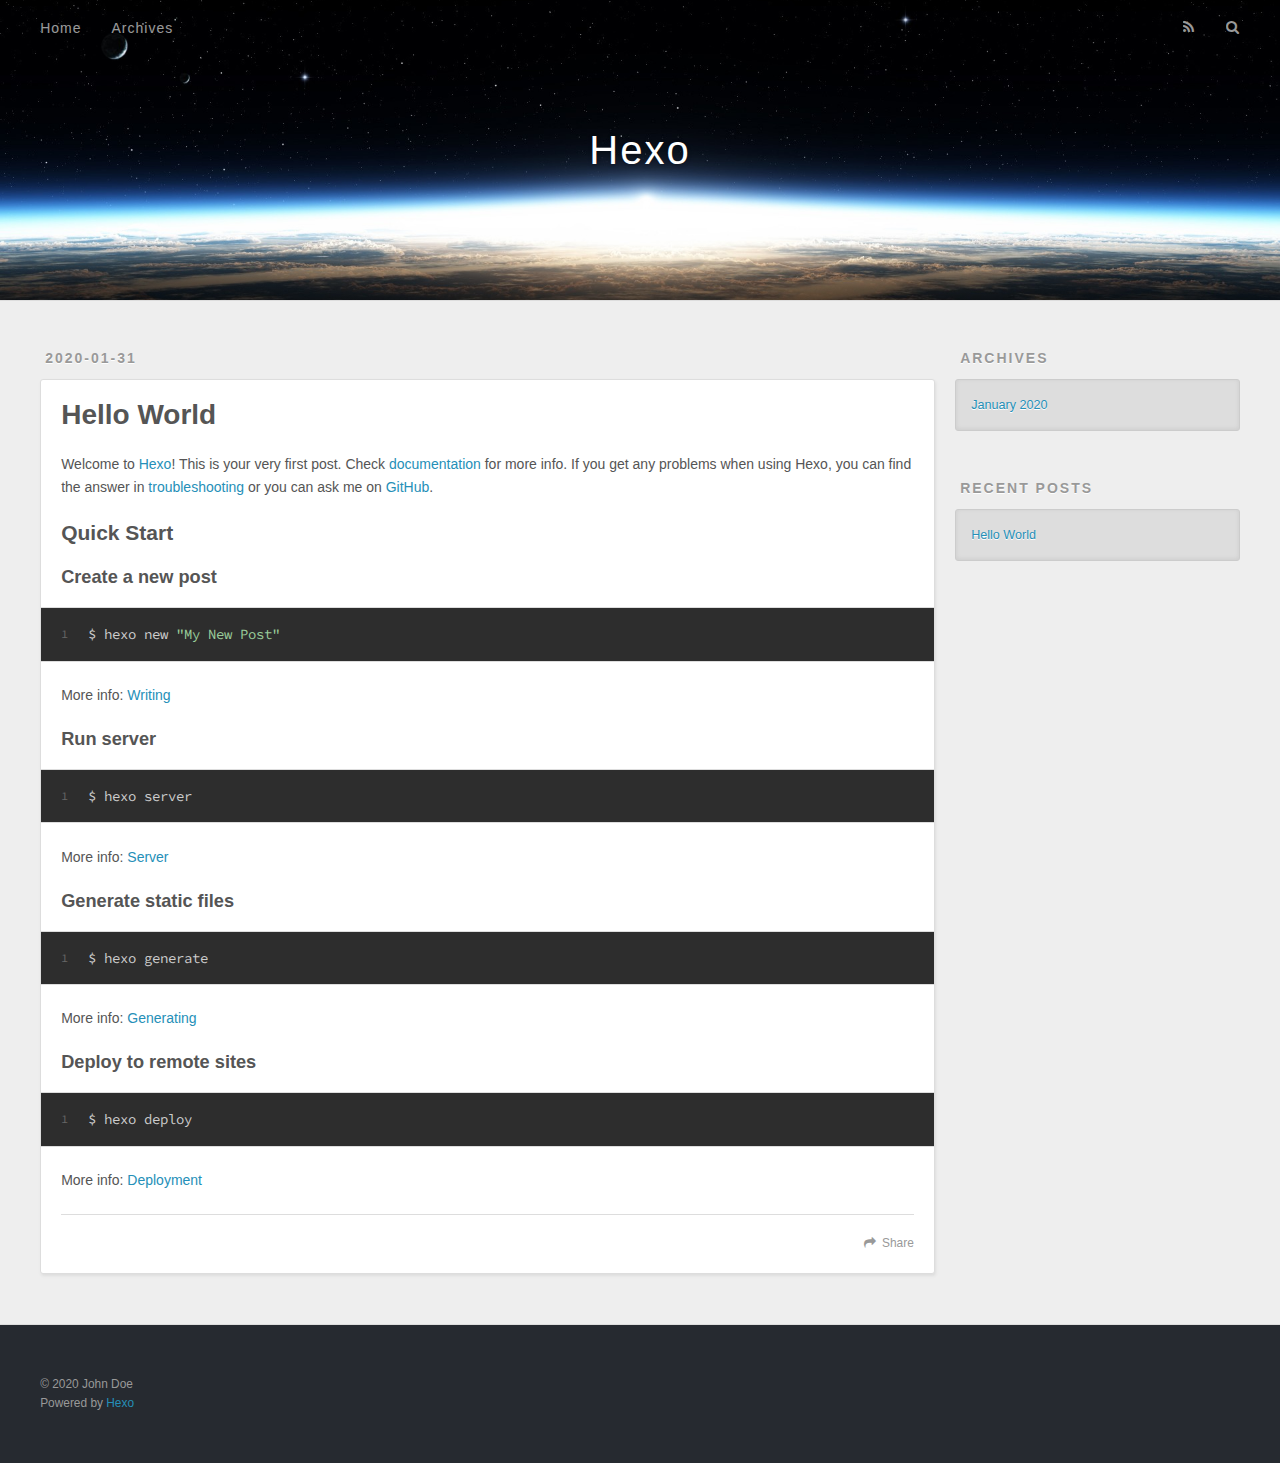
==== index.html @ 6f7d78a5 "Site updated: 2020-01-31 15:22:49" ====
<!DOCTYPE html>
<html>
<head>
  <meta charset="utf-8">
  

  
  <title>Hexo</title>
  <meta name="viewport" content="width=device-width, initial-scale=1, maximum-scale=1">
  <meta property="og:type" content="website">
<meta property="og:title" content="Hexo">
<meta property="og:url" content="http://yoursite.com/index.html">
<meta property="og:site_name" content="Hexo">
<meta property="og:locale" content="en_US">
<meta property="article:author" content="John Doe">
<meta name="twitter:card" content="summary">
  
    <link rel="alternate" href="/atom.xml" title="Hexo" type="application/atom+xml">
  
  
    <link rel="icon" href="/favicon.png">
  
  
    <link href="//fonts.googleapis.com/css?family=Source+Code+Pro" rel="stylesheet" type="text/css">
  
  
<link rel="stylesheet" href="/css/style.css">

<meta name="generator" content="Hexo 4.2.0"></head>

<body>
  <div id="container">
    <div id="wrap">
      <header id="header">
  <div id="banner"></div>
  <div id="header-outer" class="outer">
    <div id="header-title" class="inner">
      <h1 id="logo-wrap">
        <a href="/" id="logo">Hexo</a>
      </h1>
      
    </div>
    <div id="header-inner" class="inner">
      <nav id="main-nav">
        <a id="main-nav-toggle" class="nav-icon"></a>
        
          <a class="main-nav-link" href="/">Home</a>
        
          <a class="main-nav-link" href="/archives">Archives</a>
        
      </nav>
      <nav id="sub-nav">
        
          <a id="nav-rss-link" class="nav-icon" href="/atom.xml" title="RSS Feed"></a>
        
        <a id="nav-search-btn" class="nav-icon" title="Search"></a>
      </nav>
      <div id="search-form-wrap">
        <form action="//google.com/search" method="get" accept-charset="UTF-8" class="search-form"><input type="search" name="q" class="search-form-input" placeholder="Search"><button type="submit" class="search-form-submit">&#xF002;</button><input type="hidden" name="sitesearch" value="http://yoursite.com"></form>
      </div>
    </div>
  </div>
</header>
      <div class="outer">
        <section id="main">
  
    <article id="post-hello-world" class="article article-type-post" itemscope itemprop="blogPost">
  <div class="article-meta">
    <a href="/2020/01/31/hello-world/" class="article-date">
  <time datetime="2020-01-31T03:29:51.575Z" itemprop="datePublished">2020-01-31</time>
</a>
    
  </div>
  <div class="article-inner">
    
    
      <header class="article-header">
        
  
    <h1 itemprop="name">
      <a class="article-title" href="/2020/01/31/hello-world/">Hello World</a>
    </h1>
  

      </header>
    
    <div class="article-entry" itemprop="articleBody">
      
        <p>Welcome to <a href="https://hexo.io/" target="_blank" rel="noopener">Hexo</a>! This is your very first post. Check <a href="https://hexo.io/docs/" target="_blank" rel="noopener">documentation</a> for more info. If you get any problems when using Hexo, you can find the answer in <a href="https://hexo.io/docs/troubleshooting.html" target="_blank" rel="noopener">troubleshooting</a> or you can ask me on <a href="https://github.com/hexojs/hexo/issues" target="_blank" rel="noopener">GitHub</a>.</p>
<h2 id="Quick-Start"><a href="#Quick-Start" class="headerlink" title="Quick Start"></a>Quick Start</h2><h3 id="Create-a-new-post"><a href="#Create-a-new-post" class="headerlink" title="Create a new post"></a>Create a new post</h3><figure class="highlight bash"><table><tr><td class="gutter"><pre><span class="line">1</span><br></pre></td><td class="code"><pre><span class="line">$ hexo new <span class="string">"My New Post"</span></span><br></pre></td></tr></table></figure>

<p>More info: <a href="https://hexo.io/docs/writing.html" target="_blank" rel="noopener">Writing</a></p>
<h3 id="Run-server"><a href="#Run-server" class="headerlink" title="Run server"></a>Run server</h3><figure class="highlight bash"><table><tr><td class="gutter"><pre><span class="line">1</span><br></pre></td><td class="code"><pre><span class="line">$ hexo server</span><br></pre></td></tr></table></figure>

<p>More info: <a href="https://hexo.io/docs/server.html" target="_blank" rel="noopener">Server</a></p>
<h3 id="Generate-static-files"><a href="#Generate-static-files" class="headerlink" title="Generate static files"></a>Generate static files</h3><figure class="highlight bash"><table><tr><td class="gutter"><pre><span class="line">1</span><br></pre></td><td class="code"><pre><span class="line">$ hexo generate</span><br></pre></td></tr></table></figure>

<p>More info: <a href="https://hexo.io/docs/generating.html" target="_blank" rel="noopener">Generating</a></p>
<h3 id="Deploy-to-remote-sites"><a href="#Deploy-to-remote-sites" class="headerlink" title="Deploy to remote sites"></a>Deploy to remote sites</h3><figure class="highlight bash"><table><tr><td class="gutter"><pre><span class="line">1</span><br></pre></td><td class="code"><pre><span class="line">$ hexo deploy</span><br></pre></td></tr></table></figure>

<p>More info: <a href="https://hexo.io/docs/one-command-deployment.html" target="_blank" rel="noopener">Deployment</a></p>

      
    </div>
    <footer class="article-footer">
      <a data-url="http://yoursite.com/2020/01/31/hello-world/" data-id="ck61uasp6000034fk613o754u" class="article-share-link">Share</a>
      
      
    </footer>
  </div>
  
</article>


  


</section>
        
          <aside id="sidebar">
  
    

  
    

  
    
  
    
  <div class="widget-wrap">
    <h3 class="widget-title">Archives</h3>
    <div class="widget">
      <ul class="archive-list"><li class="archive-list-item"><a class="archive-list-link" href="/archives/2020/01/">January 2020</a></li></ul>
    </div>
  </div>


  
    
  <div class="widget-wrap">
    <h3 class="widget-title">Recent Posts</h3>
    <div class="widget">
      <ul>
        
          <li>
            <a href="/2020/01/31/hello-world/">Hello World</a>
          </li>
        
      </ul>
    </div>
  </div>

  
</aside>
        
      </div>
      <footer id="footer">
  
  <div class="outer">
    <div id="footer-info" class="inner">
      &copy; 2020 John Doe<br>
      Powered by <a href="http://hexo.io/" target="_blank">Hexo</a>
    </div>
  </div>
</footer>
    </div>
    <nav id="mobile-nav">
  
    <a href="/" class="mobile-nav-link">Home</a>
  
    <a href="/archives" class="mobile-nav-link">Archives</a>
  
</nav>
    

<script src="//ajax.googleapis.com/ajax/libs/jquery/2.0.3/jquery.min.js"></script>


  
<link rel="stylesheet" href="/fancybox/jquery.fancybox.css">

  
<script src="/fancybox/jquery.fancybox.pack.js"></script>




<script src="/js/script.js"></script>




  </div>
</body>
</html>
---- css/style.css ----
body {
  width: 100%;
}
body:before,
body:after {
  content: "";
  display: table;
}
body:after {
  clear: both;
}
html,
body,
div,
span,
applet,
object,
iframe,
h1,
h2,
h3,
h4,
h5,
h6,
p,
blockquote,
pre,
a,
abbr,
acronym,
address,
big,
cite,
code,
del,
dfn,
em,
img,
ins,
kbd,
q,
s,
samp,
small,
strike,
strong,
sub,
sup,
tt,
var,
dl,
dt,
dd,
ol,
ul,
li,
fieldset,
form,
label,
legend,
table,
caption,
tbody,
tfoot,
thead,
tr,
th,
td {
  margin: 0;
  padding: 0;
  border: 0;
  outline: 0;
  font-weight: inherit;
  font-style: inherit;
  font-family: inherit;
  font-size: 100%;
  vertical-align: baseline;
}
body {
  line-height: 1;
  color: #000;
  background: #fff;
}
ol,
ul {
  list-style: none;
}
table {
  border-collapse: separate;
  border-spacing: 0;
  vertical-align: middle;
}
caption,
th,
td {
  text-align: left;
  font-weight: normal;
  vertical-align: middle;
}
a img {
  border: none;
}
input,
button {
  margin: 0;
  padding: 0;
}
input::-moz-focus-inner,
button::-moz-focus-inner {
  border: 0;
  padding: 0;
}
@font-face {
  font-family: FontAwesome;
  font-style: normal;
  font-weight: normal;
  src: url("fonts/fontawesome-webfont.eot?v=#4.0.3");
  src: url("fonts/fontawesome-webfont.eot?#iefix&v=#4.0.3") format("embedded-opentype"), url("fonts/fontawesome-webfont.woff?v=#4.0.3") format("woff"), url("fonts/fontawesome-webfont.ttf?v=#4.0.3") format("truetype"), url("fonts/fontawesome-webfont.svg#fontawesomeregular?v=#4.0.3") format("svg");
}
html,
body,
#container {
  height: 100%;
}
body {
  background: #eee;
  font: 14px -apple-system, BlinkMacSystemFont, "Segoe UI", "Roboto", "Oxygen", "Ubuntu", "Cantarell", "Fira Sans", "Droid Sans", "Helvetica Neue", sans-serif;
  -webkit-text-size-adjust: 100%;
}
.outer {
  max-width: 1220px;
  margin: 0 auto;
  padding: 0 20px;
}
.outer:before,
.outer:after {
  content: "";
  display: table;
}
.outer:after {
  clear: both;
}
.inner {
  display: inline;
  float: left;
  width: 98.33333333333333%;
  margin: 0 0.833333333333333%;
}
.left,
.alignleft {
  float: left;
}
.right,
.alignright {
  float: right;
}
.clear {
  clear: both;
}
#container {
  position: relative;
}
.mobile-nav-on {
  overflow: hidden;
}
#wrap {
  height: 100%;
  width: 100%;
  position: absolute;
  top: 0;
  left: 0;
  -webkit-transition: 0.2s ease-out;
  -moz-transition: 0.2s ease-out;
  -ms-transition: 0.2s ease-out;
  transition: 0.2s ease-out;
  z-index: 1;
  background: #eee;
}
.mobile-nav-on #wrap {
  left: 280px;
}
@media screen and (min-width: 768px) {
  #main {
    display: inline;
    float: left;
    width: 73.33333333333333%;
    margin: 0 0.833333333333333%;
  }
}
.article-date,
.article-category-link,
.archive-year,
.widget-title {
  text-decoration: none;
  text-transform: uppercase;
  letter-spacing: 2px;
  color: #999;
  margin-bottom: 1em;
  margin-left: 5px;
  line-height: 1em;
  text-shadow: 0 1px #fff;
  font-weight: bold;
}
.article-inner,
.archive-article-inner {
  background: #fff;
  -webkit-box-shadow: 1px 2px 3px #ddd;
  box-shadow: 1px 2px 3px #ddd;
  border: 1px solid #ddd;
  border-radius: 3px;
}
.article-entry h1,
.widget h1 {
  font-size: 2em;
}
.article-entry h2,
.widget h2 {
  font-size: 1.5em;
}
.article-entry h3,
.widget h3 {
  font-size: 1.3em;
}
.article-entry h4,
.widget h4 {
  font-size: 1.2em;
}
.article-entry h5,
.widget h5 {
  font-size: 1em;
}
.article-entry h6,
.widget h6 {
  font-size: 1em;
  color: #999;
}
.article-entry hr,
.widget hr {
  border: 1px dashed #ddd;
}
.article-entry strong,
.widget strong {
  font-weight: bold;
}
.article-entry em,
.widget em,
.article-entry cite,
.widget cite {
  font-style: italic;
}
.article-entry sup,
.widget sup,
.article-entry sub,
.widget sub {
  font-size: 0.75em;
  line-height: 0;
  position: relative;
  vertical-align: baseline;
}
.article-entry sup,
.widget sup {
  top: -0.5em;
}
.article-entry sub,
.widget sub {
  bottom: -0.2em;
}
.article-entry small,
.widget small {
  font-size: 0.85em;
}
.article-entry acronym,
.widget acronym,
.article-entry abbr,
.widget abbr {
  border-bottom: 1px dotted;
}
.article-entry ul,
.widget ul,
.article-entry ol,
.widget ol,
.article-entry dl,
.widget dl {
  margin: 0 20px;
  line-height: 1.6em;
}
.article-entry ul ul,
.widget ul ul,
.article-entry ol ul,
.widget ol ul,
.article-entry ul ol,
.widget ul ol,
.article-entry ol ol,
.widget ol ol {
  margin-top: 0;
  margin-bottom: 0;
}
.article-entry ul,
.widget ul {
  list-style: disc;
}
.article-entry ol,
.widget ol {
  list-style: decimal;
}
.article-entry dt,
.widget dt {
  font-weight: bold;
}
#header {
  height: 300px;
  position: relative;
  border-bottom: 1px solid #ddd;
}
#header:before,
#header:after {
  content: "";
  position: absolute;
  left: 0;
  right: 0;
  height: 40px;
}
#header:before {
  top: 0;
  background: -webkit-linear-gradient(rgba(0,0,0,0.2), transparent);
  background: -moz-linear-gradient(rgba(0,0,0,0.2), transparent);
  background: -ms-linear-gradient(rgba(0,0,0,0.2), transparent);
  background: linear-gradient(rgba(0,0,0,0.2), transparent);
}
#header:after {
  bottom: 0;
  background: -webkit-linear-gradient(transparent, rgba(0,0,0,0.2));
  background: -moz-linear-gradient(transparent, rgba(0,0,0,0.2));
  background: -ms-linear-gradient(transparent, rgba(0,0,0,0.2));
  background: linear-gradient(transparent, rgba(0,0,0,0.2));
}
#header-outer {
  height: 100%;
  position: relative;
}
#header-inner {
  position: relative;
  overflow: hidden;
}
#banner {
  position: absolute;
  top: 0;
  left: 0;
  width: 100%;
  height: 100%;
  background: url("images/banner.jpg") center #000;
  -webkit-background-size: cover;
  -moz-background-size: cover;
  background-size: cover;
  z-index: -1;
}
#header-title {
  text-align: center;
  height: 40px;
  position: absolute;
  top: 50%;
  left: 0;
  margin-top: -20px;
}
#logo,
#subtitle {
  text-decoration: none;
  color: #fff;
  font-weight: 300;
  text-shadow: 0 1px 4px rgba(0,0,0,0.3);
}
#logo {
  font-size: 40px;
  line-height: 40px;
  letter-spacing: 2px;
}
#subtitle {
  font-size: 16px;
  line-height: 16px;
  letter-spacing: 1px;
}
#subtitle-wrap {
  margin-top: 16px;
}
#main-nav {
  float: left;
  margin-left: -15px;
}
.nav-icon,
.main-nav-link {
  float: left;
  color: #fff;
  opacity: 0.6;
  text-decoration: none;
  text-shadow: 0 1px rgba(0,0,0,0.2);
  -webkit-transition: opacity 0.2s;
  -moz-transition: opacity 0.2s;
  -ms-transition: opacity 0.2s;
  transition: opacity 0.2s;
  display: block;
  padding: 20px 15px;
}
.nav-icon:hover,
.main-nav-link:hover {
  opacity: 1;
}
.nav-icon {
  font-family: FontAwesome;
  text-align: center;
  font-size: 14px;
  width: 14px;
  height: 14px;
  padding: 20px 15px;
  position: relative;
  cursor: pointer;
}
.main-nav-link {
  font-weight: 300;
  letter-spacing: 1px;
}
@media screen and (max-width: 479px) {
  .main-nav-link {
    display: none;
  }
}
#main-nav-toggle {
  display: none;
}
#main-nav-toggle:before {
  content: "\f0c9";
}
@media screen and (max-width: 479px) {
  #main-nav-toggle {
    display: block;
  }
}
#sub-nav {
  float: right;
  margin-right: -15px;
}
#nav-rss-link:before {
  content: "\f09e";
}
#nav-search-btn:before {
  content: "\f002";
}
#search-form-wrap {
  position: absolute;
  top: 15px;
  width: 150px;
  height: 30px;
  right: -150px;
  opacity: 0;
  -webkit-transition: 0.2s ease-out;
  -moz-transition: 0.2s ease-out;
  -ms-transition: 0.2s ease-out;
  transition: 0.2s ease-out;
}
#search-form-wrap.on {
  opacity: 1;
  right: 0;
}
@media screen and (max-width: 479px) {
  #search-form-wrap {
    width: 100%;
    right: -100%;
  }
}
.search-form {
  position: absolute;
  top: 0;
  left: 0;
  right: 0;
  background: #fff;
  padding: 5px 15px;
  border-radius: 15px;
  -webkit-box-shadow: 0 0 10px rgba(0,0,0,0.3);
  box-shadow: 0 0 10px rgba(0,0,0,0.3);
}
.search-form-input {
  border: none;
  background: none;
  color: #555;
  width: 100%;
  font: 13px -apple-system, BlinkMacSystemFont, "Segoe UI", "Roboto", "Oxygen", "Ubuntu", "Cantarell", "Fira Sans", "Droid Sans", "Helvetica Neue", sans-serif;
  outline: none;
}
.search-form-input::-webkit-search-results-decoration,
.search-form-input::-webkit-search-cancel-button {
  -webkit-appearance: none;
}
.search-form-submit {
  position: absolute;
  top: 50%;
  right: 10px;
  margin-top: -7px;
  font: 13px FontAwesome;
  border: none;
  background: none;
  color: #bbb;
  cursor: pointer;
}
.search-form-submit:hover,
.search-form-submit:focus {
  color: #777;
}
.article {
  margin: 50px 0;
}
.article-inner {
  overflow: hidden;
}
.article-meta:before,
.article-meta:after {
  content: "";
  display: table;
}
.article-meta:after {
  clear: both;
}
.article-date {
  float: left;
}
.article-category {
  float: left;
  line-height: 1em;
  color: #ccc;
  text-shadow: 0 1px #fff;
  margin-left: 8px;
}
.article-category:before {
  content: "\2022";
}
.article-category-link {
  margin: 0 12px 1em;
}
.article-header {
  padding: 20px 20px 0;
}
.article-title {
  text-decoration: none;
  font-size: 2em;
  font-weight: bold;
  color: #555;
  line-height: 1.1em;
  -webkit-transition: color 0.2s;
  -moz-transition: color 0.2s;
  -ms-transition: color 0.2s;
  transition: color 0.2s;
}
a.article-title:hover {
  color: #258fb8;
}
.article-entry {
  color: #555;
  padding: 0 20px;
}
.article-entry:before,
.article-entry:after {
  content: "";
  display: table;
}
.article-entry:after {
  clear: both;
}
.article-entry p,
.article-entry table {
  line-height: 1.6em;
  margin: 1.6em 0;
}
.article-entry h1,
.article-entry h2,
.article-entry h3,
.article-entry h4,
.article-entry h5,
.article-entry h6 {
  font-weight: bold;
}
.article-entry h1,
.article-entry h2,
.article-entry h3,
.article-entry h4,
.article-entry h5,
.article-entry h6 {
  line-height: 1.1em;
  margin: 1.1em 0;
}
.article-entry a {
  color: #258fb8;
  text-decoration: none;
}
.article-entry a:hover {
  text-decoration: underline;
}
.article-entry ul,
.article-entry ol,
.article-entry dl {
  margin-top: 1.6em;
  margin-bottom: 1.6em;
}
.article-entry img,
.article-entry video {
  max-width: 100%;
  height: auto;
  display: block;
  margin: auto;
}
.article-entry iframe {
  border: none;
}
.article-entry table {
  width: 100%;
  border-collapse: collapse;
  border-spacing: 0;
}
.article-entry th {
  font-weight: bold;
  border-bottom: 3px solid #ddd;
  padding-bottom: 0.5em;
}
.article-entry td {
  border-bottom: 1px solid #ddd;
  padding: 10px 0;
}
.article-entry blockquote {
  font-family: Georgia, "Times New Roman", serif;
  font-size: 1.4em;
  margin: 1.6em 20px;
  text-align: center;
}
.article-entry blockquote footer {
  font-size: 14px;
  margin: 1.6em 0;
  font-family: -apple-system, BlinkMacSystemFont, "Segoe UI", "Roboto", "Oxygen", "Ubuntu", "Cantarell", "Fira Sans", "Droid Sans", "Helvetica Neue", sans-serif;
}
.article-entry blockquote footer cite:before {
  content: "—";
  padding: 0 0.5em;
}
.article-entry .pullquote {
  text-align: left;
  width: 45%;
  margin: 0;
}
.article-entry .pullquote.left {
  margin-left: 0.5em;
  margin-right: 1em;
}
.article-entry .pullquote.right {
  margin-right: 0.5em;
  margin-left: 1em;
}
.article-entry .caption {
  color: #999;
  display: block;
  font-size: 0.9em;
  margin-top: 0.5em;
  position: relative;
  text-align: center;
}
.article-entry .video-container {
  position: relative;
  padding-top: 56.25%;
  height: 0;
  overflow: hidden;
}
.article-entry .video-container iframe,
.article-entry .video-container object,
.article-entry .video-container embed {
  position: absolute;
  top: 0;
  left: 0;
  width: 100%;
  height: 100%;
  margin-top: 0;
}
.article-more-link a {
  display: inline-block;
  line-height: 1em;
  padding: 6px 15px;
  border-radius: 15px;
  background: #eee;
  color: #999;
  text-shadow: 0 1px #fff;
  text-decoration: none;
}
.article-more-link a:hover {
  background: #258fb8;
  color: #fff;
  text-decoration: none;
  text-shadow: 0 1px #1e7293;
}
.article-footer {
  font-size: 0.85em;
  line-height: 1.6em;
  border-top: 1px solid #ddd;
  padding-top: 1.6em;
  margin: 0 20px 20px;
}
.article-footer:before,
.article-footer:after {
  content: "";
  display: table;
}
.article-footer:after {
  clear: both;
}
.article-footer a {
  color: #999;
  text-decoration: none;
}
.article-footer a:hover {
  color: #555;
}
.article-tag-list-item {
  float: left;
  margin-right: 10px;
}
.article-tag-list-link:before {
  content: "#";
}
.article-comment-link {
  float: right;
}
.article-comment-link:before {
  content: "\f075";
  font-family: FontAwesome;
  padding-right: 8px;
}
.article-share-link {
  cursor: pointer;
  float: right;
  margin-left: 20px;
}
.article-share-link:before {
  content: "\f064";
  font-family: FontAwesome;
  padding-right: 6px;
}
#article-nav {
  position: relative;
}
#article-nav:before,
#article-nav:after {
  content: "";
  display: table;
}
#article-nav:after {
  clear: both;
}
@media screen and (min-width: 768px) {
  #article-nav {
    margin: 50px 0;
  }
  #article-nav:before {
    width: 8px;
    height: 8px;
    position: absolute;
    top: 50%;
    left: 50%;
    margin-top: -4px;
    margin-left: -4px;
    content: "";
    border-radius: 50%;
    background: #ddd;
    -webkit-box-shadow: 0 1px 2px #fff;
    box-shadow: 0 1px 2px #fff;
  }
}
.article-nav-link-wrap {
  text-decoration: none;
  text-shadow: 0 1px #fff;
  color: #999;
  -webkit-box-sizing: border-box;
  -moz-box-sizing: border-box;
  box-sizing: border-box;
  margin-top: 50px;
  text-align: center;
  display: block;
}
.article-nav-link-wrap:hover {
  color: #555;
}
@media screen and (min-width: 768px) {
  .article-nav-link-wrap {
    width: 50%;
    margin-top: 0;
  }
}
@media screen and (min-width: 768px) {
  #article-nav-newer {
    float: left;
    text-align: right;
    padding-right: 20px;
  }
}
@media screen and (min-width: 768px) {
  #article-nav-older {
    float: right;
    text-align: left;
    padding-left: 20px;
  }
}
.article-nav-caption {
  text-transform: uppercase;
  letter-spacing: 2px;
  color: #ddd;
  line-height: 1em;
  font-weight: bold;
}
#article-nav-newer .article-nav-caption {
  margin-right: -2px;
}
.article-nav-title {
  font-size: 0.85em;
  line-height: 1.6em;
  margin-top: 0.5em;
}
.article-share-box {
  position: absolute;
  display: none;
  background: #fff;
  -webkit-box-shadow: 1px 2px 10px rgba(0,0,0,0.2);
  box-shadow: 1px 2px 10px rgba(0,0,0,0.2);
  border-radius: 3px;
  margin-left: -145px;
  overflow: hidden;
  z-index: 1;
}
.article-share-box.on {
  display: block;
}
.article-share-input {
  width: 100%;
  background: none;
  -webkit-box-sizing: border-box;
  -moz-box-sizing: border-box;
  box-sizing: border-box;
  font: 14px -apple-system, BlinkMacSystemFont, "Segoe UI", "Roboto", "Oxygen", "Ubuntu", "Cantarell", "Fira Sans", "Droid Sans", "Helvetica Neue", sans-serif;
  padding: 0 15px;
  color: #555;
  outline: none;
  border: 1px solid #ddd;
  border-radius: 3px 3px 0 0;
  height: 36px;
  line-height: 36px;
}
.article-share-links {
  background: #eee;
}
.article-share-links:before,
.article-share-links:after {
  content: "";
  display: table;
}
.article-share-links:after {
  clear: both;
}
.article-share-twitter,
.article-share-facebook,
.article-share-pinterest,
.article-share-google {
  width: 50px;
  height: 36px;
  display: block;
  float: left;
  position: relative;
  color: #999;
  text-shadow: 0 1px #fff;
}
.article-share-twitter:before,
.article-share-facebook:before,
.article-share-pinterest:before,
.article-share-google:before {
  font-size: 20px;
  font-family: FontAwesome;
  width: 20px;
  height: 20px;
  position: absolute;
  top: 50%;
  left: 50%;
  margin-top: -10px;
  margin-left: -10px;
  text-align: center;
}
.article-share-twitter:hover,
.article-share-facebook:hover,
.article-share-pinterest:hover,
.article-share-google:hover {
  color: #fff;
}
.article-share-twitter:before {
  content: "\f099";
}
.article-share-twitter:hover {
  background: #00aced;
  text-shadow: 0 1px #008abe;
}
.article-share-facebook:before {
  content: "\f09a";
}
.article-share-facebook:hover {
  background: #3b5998;
  text-shadow: 0 1px #2f477a;
}
.article-share-pinterest:before {
  content: "\f0d2";
}
.article-share-pinterest:hover {
  background: #cb2027;
  text-shadow: 0 1px #a21a1f;
}
.article-share-google:before {
  content: "\f0d5";
}
.article-share-google:hover {
  background: #dd4b39;
  text-shadow: 0 1px #be3221;
}
.article-gallery {
  background: #000;
  position: relative;
}
.article-gallery-photos {
  position: relative;
  overflow: hidden;
}
.article-gallery-img {
  display: none;
  max-width: 100%;
}
.article-gallery-img:first-child {
  display: block;
}
.article-gallery-img.loaded {
  position: absolute;
  display: block;
}
.article-gallery-img img {
  display: block;
  max-width: 100%;
  margin: 0 auto;
}
#comments {
  background: #fff;
  -webkit-box-shadow: 1px 2px 3px #ddd;
  box-shadow: 1px 2px 3px #ddd;
  padding: 20px;
  border: 1px solid #ddd;
  border-radius: 3px;
  margin: 50px 0;
}
#comments a {
  color: #258fb8;
}
.archives-wrap {
  margin: 50px 0;
}
.archives:before,
.archives:after {
  content: "";
  display: table;
}
.archives:after {
  clear: both;
}
.archive-year-wrap {
  margin-bottom: 1em;
}
.archives {
  -webkit-column-gap: 10px;
  -moz-column-gap: 10px;
  column-gap: 10px;
}
@media screen and (min-width: 480px) and (max-width: 767px) {
  .archives {
    -webkit-column-count: 2;
    -moz-column-count: 2;
    column-count: 2;
  }
}
@media screen and (min-width: 768px) {
  .archives {
    -webkit-column-count: 3;
    -moz-column-count: 3;
    column-count: 3;
  }
}
.archive-article {
  -webkit-column-break-inside: avoid;
  page-break-inside: avoid;
  overflow: hidden;
  break-inside: avoid-column;
}
.archive-article-inner {
  padding: 10px;
  margin-bottom: 15px;
}
.archive-article-title {
  text-decoration: none;
  font-weight: bold;
  color: #555;
  -webkit-transition: color 0.2s;
  -moz-transition: color 0.2s;
  -ms-transition: color 0.2s;
  transition: color 0.2s;
  line-height: 1.6em;
}
.archive-article-title:hover {
  color: #258fb8;
}
.archive-article-footer {
  margin-top: 1em;
}
.archive-article-date {
  color: #999;
  text-decoration: none;
  font-size: 0.85em;
  line-height: 1em;
  margin-bottom: 0.5em;
  display: block;
}
#page-nav {
  margin: 50px auto;
  background: #fff;
  -webkit-box-shadow: 1px 2px 3px #ddd;
  box-shadow: 1px 2px 3px #ddd;
  border: 1px solid #ddd;
  border-radius: 3px;
  text-align: center;
  color: #999;
  overflow: hidden;
}
#page-nav:before,
#page-nav:after {
  content: "";
  display: table;
}
#page-nav:after {
  clear: both;
}
#page-nav a,
#page-nav span {
  padding: 10px 20px;
  line-height: 1;
  height: 2ex;
}
#page-nav a {
  color: #999;
  text-decoration: none;
}
#page-nav a:hover {
  background: #999;
  color: #fff;
}
#page-nav .prev {
  float: left;
}
#page-nav .next {
  float: right;
}
#page-nav .page-number {
  display: inline-block;
}
@media screen and (max-width: 479px) {
  #page-nav .page-number {
    display: none;
  }
}
#page-nav .current {
  color: #555;
  font-weight: bold;
}
#page-nav .space {
  color: #ddd;
}
#footer {
  background: #262a30;
  padding: 50px 0;
  border-top: 1px solid #ddd;
  color: #999;
}
#footer a {
  color: #258fb8;
  text-decoration: none;
}
#footer a:hover {
  text-decoration: underline;
}
#footer-info {
  line-height: 1.6em;
  font-size: 0.85em;
}
.article-entry pre,
.article-entry .highlight {
  background: #2d2d2d;
  margin: 0 -20px;
  padding: 15px 20px;
  border-style: solid;
  border-color: #ddd;
  border-width: 1px 0;
  overflow: auto;
  color: #ccc;
  line-height: 22.400000000000002px;
}
.article-entry .highlight .gutter pre,
.article-entry .gist .gist-file .gist-data .line-numbers {
  color: #666;
  font-size: 0.85em;
}
.article-entry pre,
.article-entry code {
  font-family: "Source Code Pro", Consolas, Monaco, Menlo, Consolas, monospace;
}
.article-entry code {
  background: #eee;
  text-shadow: 0 1px #fff;
  padding: 0 0.3em;
}
.article-entry pre code {
  background: none;
  text-shadow: none;
  padding: 0;
}
.article-entry .highlight pre {
  border: none;
  margin: 0;
  padding: 0;
}
.article-entry .highlight table {
  margin: 0;
  width: auto;
}
.article-entry .highlight td {
  border: none;
  padding: 0;
}
.article-entry .highlight figcaption {
  font-size: 0.85em;
  color: #999;
  line-height: 1em;
  margin-bottom: 1em;
}
.article-entry .highlight figcaption:before,
.article-entry .highlight figcaption:after {
  content: "";
  display: table;
}
.article-entry .highlight figcaption:after {
  clear: both;
}
.article-entry .highlight figcaption a {
  float: right;
}
.article-entry .highlight .gutter pre {
  text-align: right;
  padding-right: 20px;
}
.article-entry .highlight .line {
  height: 22.400000000000002px;
}
.article-entry .highlight .line.marked {
  background: #515151;
}
.article-entry .gist {
  margin: 0 -20px;
  border-style: solid;
  border-color: #ddd;
  border-width: 1px 0;
  background: #2d2d2d;
  padding: 15px 20px 15px 0;
}
.article-entry .gist .gist-file {
  border: none;
  font-family: "Source Code Pro", Consolas, Monaco, Menlo, Consolas, monospace;
  margin: 0;
}
.article-entry .gist .gist-file .gist-data {
  background: none;
  border: none;
}
.article-entry .gist .gist-file .gist-data .line-numbers {
  background: none;
  border: none;
  padding: 0 20px 0 0;
}
.article-entry .gist .gist-file .gist-data .line-data {
  padding: 0 !important;
}
.article-entry .gist .gist-file .highlight {
  margin: 0;
  padding: 0;
  border: none;
}
.article-entry .gist .gist-file .gist-meta {
  background: #2d2d2d;
  color: #999;
  font: 0.85em -apple-system, BlinkMacSystemFont, "Segoe UI", "Roboto", "Oxygen", "Ubuntu", "Cantarell", "Fira Sans", "Droid Sans", "Helvetica Neue", sans-serif;
  text-shadow: 0 0;
  padding: 0;
  margin-top: 1em;
  margin-left: 20px;
}
.article-entry .gist .gist-file .gist-meta a {
  color: #258fb8;
  font-weight: normal;
}
.article-entry .gist .gist-file .gist-meta a:hover {
  text-decoration: underline;
}
pre .comment,
pre .title {
  color: #999;
}
pre .variable,
pre .attribute,
pre .tag,
pre .regexp,
pre .ruby .constant,
pre .xml .tag .title,
pre .xml .pi,
pre .xml .doctype,
pre .html .doctype,
pre .css .id,
pre .css .class,
pre .css .pseudo {
  color: #f2777a;
}
pre .number,
pre .preprocessor,
pre .built_in,
pre .literal,
pre .params,
pre .constant {
  color: #f99157;
}
pre .class,
pre .ruby .class .title,
pre .css .rules .attribute {
  color: #9c9;
}
pre .string,
pre .value,
pre .inheritance,
pre .header,
pre .ruby .symbol,
pre .xml .cdata {
  color: #9c9;
}
pre .css .hexcolor {
  color: #6cc;
}
pre .function,
pre .python .decorator,
pre .python .title,
pre .ruby .function .title,
pre .ruby .title .keyword,
pre .perl .sub,
pre .javascript .title,
pre .coffeescript .title {
  color: #69c;
}
pre .keyword,
pre .javascript .function {
  color: #c9c;
}
@media screen and (max-width: 479px) {
  #mobile-nav {
    position: absolute;
    top: 0;
    left: 0;
    width: 280px;
    height: 100%;
    background: #191919;
    border-right: 1px solid #fff;
  }
}
@media screen and (max-width: 479px) {
  .mobile-nav-link {
    display: block;
    color: #999;
    text-decoration: none;
    padding: 15px 20px;
    font-weight: bold;
  }
  .mobile-nav-link:hover {
    color: #fff;
  }
}
@media screen and (min-width: 768px) {
  #sidebar {
    display: inline;
    float: left;
    width: 23.333333333333332%;
    margin: 0 0.833333333333333%;
  }
}
.widget-wrap {
  margin: 50px 0;
}
.widget {
  color: #777;
  text-shadow: 0 1px #fff;
  background: #ddd;
  -webkit-box-shadow: 0 -1px 4px #ccc inset;
  box-shadow: 0 -1px 4px #ccc inset;
  border: 1px solid #ccc;
  padding: 15px;
  border-radius: 3px;
}
.widget a {
  color: #258fb8;
  text-decoration: none;
}
.widget a:hover {
  text-decoration: underline;
}
.widget ul ul,
.widget ol ul,
.widget dl ul,
.widget ul ol,
.widget ol ol,
.widget dl ol,
.widget ul dl,
.widget ol dl,
.widget dl dl {
  margin-left: 15px;
  list-style: disc;
}
.widget {
  line-height: 1.6em;
  word-wrap: break-word;
  font-size: 0.9em;
}
.widget ul,
.widget ol {
  list-style: none;
  margin: 0;
}
.widget ul ul,
.widget ol ul,
.widget ul ol,
.widget ol ol {
  margin: 0 20px;
}
.widget ul ul,
.widget ol ul {
  list-style: disc;
}
.widget ul ol,
.widget ol ol {
  list-style: decimal;
}
.category-list-count,
.tag-list-count,
.archive-list-count {
  padding-left: 5px;
  color: #999;
  font-size: 0.85em;
}
.category-list-count:before,
.tag-list-count:before,
.archive-list-count:before {
  content: "(";
}
.category-list-count:after,
.tag-list-count:after,
.archive-list-count:after {
  content: ")";
}
.tagcloud a {
  margin-right: 5px;
  display: inline-block;
}
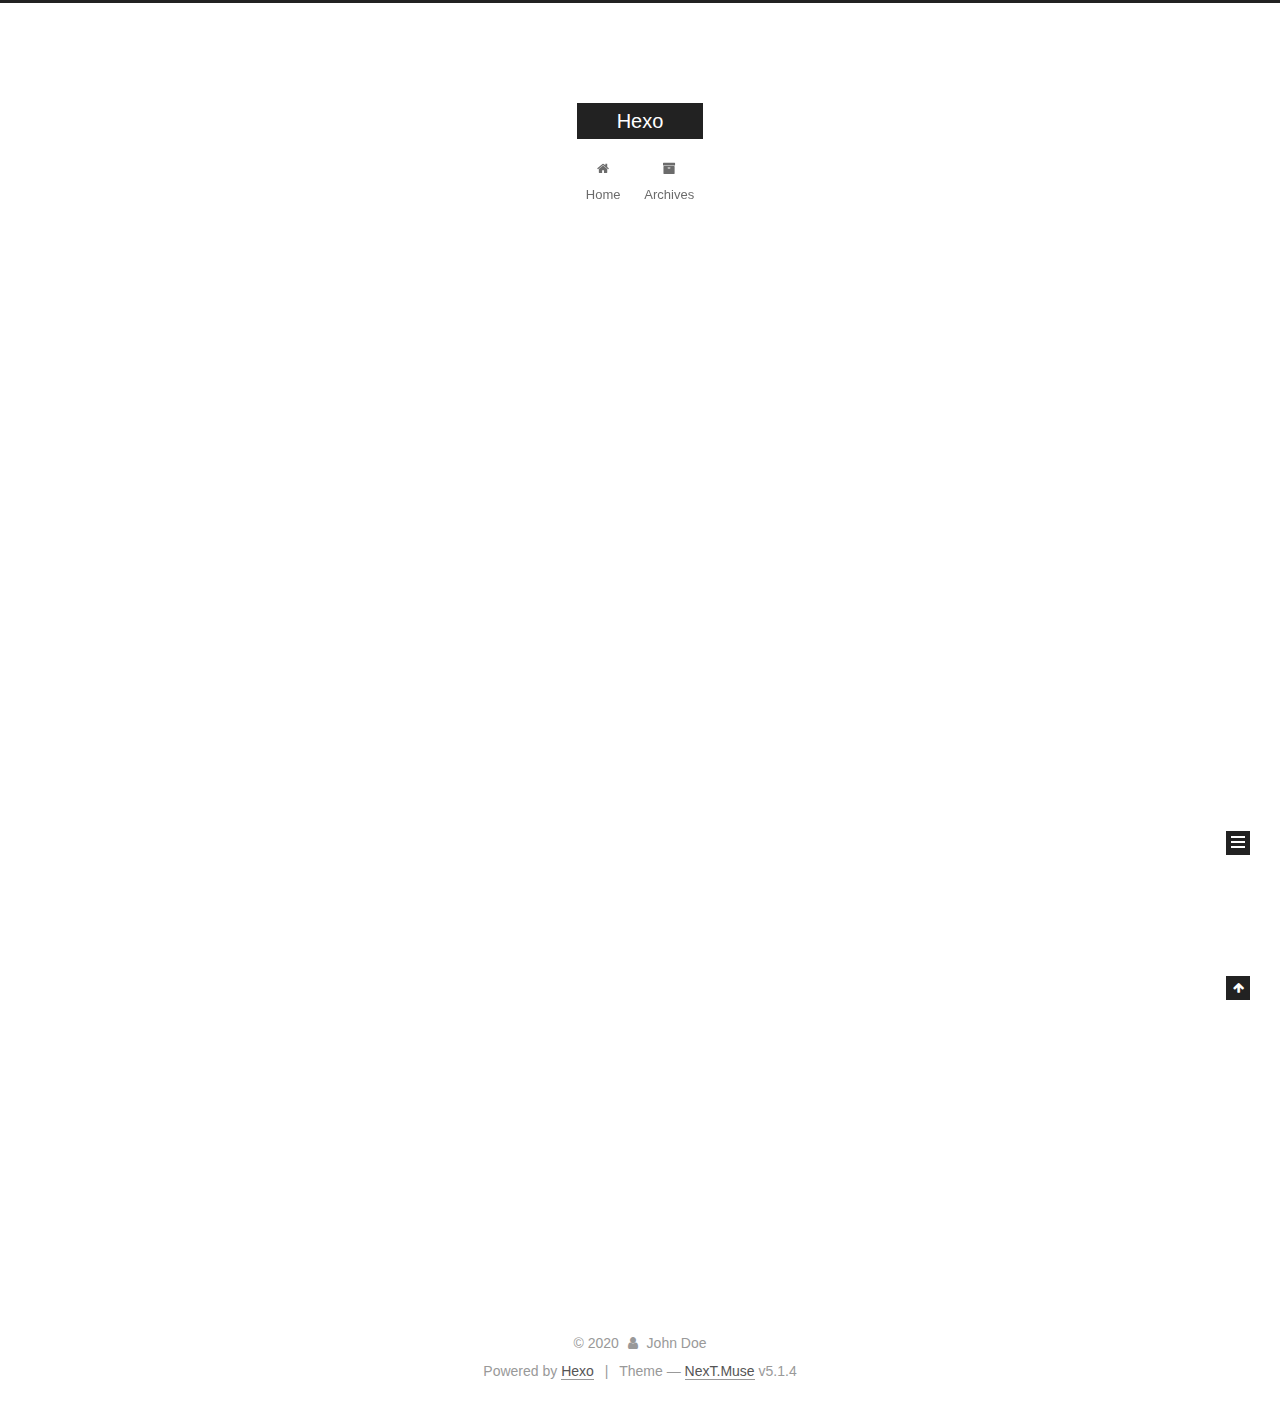
==== commit 3cff3233: "Site updated: 2020-01-31 15:32:51" ====
--- a/index.html
+++ b/index.html
@@ -1,196 +1,620 @@
 <!DOCTYPE html>
-<html>
+
+
+
+  
+
+
+<html class="theme-next muse use-motion" lang="en">
 <head>
-  <meta charset="utf-8">
-  
-
-  
-  <title>Hexo</title>
-  <meta name="viewport" content="width=device-width, initial-scale=1, maximum-scale=1">
-  <meta property="og:type" content="website">
+  <meta charset="UTF-8"/>
+<meta http-equiv="X-UA-Compatible" content="IE=edge" />
+<meta name="viewport" content="width=device-width, initial-scale=1, maximum-scale=1"/>
+<meta name="theme-color" content="#222">
+
+
+
+
+
+
+
+
+
+<meta http-equiv="Cache-Control" content="no-transform" />
+<meta http-equiv="Cache-Control" content="no-siteapp" />
+
+
+
+
+
+
+
+
+
+
+
+
+
+
+
+
+  
+  
+  <link href="/lib/fancybox/source/jquery.fancybox.css?v=2.1.5" rel="stylesheet" type="text/css" />
+
+
+
+
+
+
+
+<link href="/lib/font-awesome/css/font-awesome.min.css?v=4.6.2" rel="stylesheet" type="text/css" />
+
+<link href="/css/main.css?v=5.1.4" rel="stylesheet" type="text/css" />
+
+
+  <link rel="apple-touch-icon" sizes="180x180" href="/images/apple-touch-icon-next.png?v=5.1.4">
+
+
+  <link rel="icon" type="image/png" sizes="32x32" href="/images/favicon-32x32-next.png?v=5.1.4">
+
+
+  <link rel="icon" type="image/png" sizes="16x16" href="/images/favicon-16x16-next.png?v=5.1.4">
+
+
+  <link rel="mask-icon" href="/images/logo.svg?v=5.1.4" color="#222">
+
+
+
+
+
+  <meta name="keywords" content="Hexo, NexT" />
+
+
+
+
+
+
+
+
+
+
+<meta property="og:type" content="website">
 <meta property="og:title" content="Hexo">
 <meta property="og:url" content="http://yoursite.com/index.html">
 <meta property="og:site_name" content="Hexo">
 <meta property="og:locale" content="en_US">
 <meta property="article:author" content="John Doe">
 <meta name="twitter:card" content="summary">
-  
-    <link rel="alternate" href="/atom.xml" title="Hexo" type="application/atom+xml">
-  
-  
-    <link rel="icon" href="/favicon.png">
-  
-  
-    <link href="//fonts.googleapis.com/css?family=Source+Code+Pro" rel="stylesheet" type="text/css">
-  
-  
-<link rel="stylesheet" href="/css/style.css">
+
+
+
+<script type="text/javascript" id="hexo.configurations">
+  var NexT = window.NexT || {};
+  var CONFIG = {
+    root: '/',
+    scheme: 'Muse',
+    version: '5.1.4',
+    sidebar: {"position":"left","display":"post","offset":12,"b2t":false,"scrollpercent":false,"onmobile":false},
+    fancybox: true,
+    tabs: true,
+    motion: {"enable":true,"async":false,"transition":{"post_block":"fadeIn","post_header":"slideDownIn","post_body":"slideDownIn","coll_header":"slideLeftIn","sidebar":"slideUpIn"}},
+    duoshuo: {
+      userId: '0',
+      author: 'Author'
+    },
+    algolia: {
+      applicationID: '',
+      apiKey: '',
+      indexName: '',
+      hits: {"per_page":10},
+      labels: {"input_placeholder":"Search for Posts","hits_empty":"We didn't find any results for the search: ${query}","hits_stats":"${hits} results found in ${time} ms"}
+    }
+  };
+</script>
+
+
+
+  <link rel="canonical" href="http://yoursite.com/"/>
+
+
+
+
+
+  <title>Hexo</title>
+  
+
+
+
+
+
+
+
 
 <meta name="generator" content="Hexo 4.2.0"></head>
 
-<body>
-  <div id="container">
-    <div id="wrap">
-      <header id="header">
-  <div id="banner"></div>
-  <div id="header-outer" class="outer">
-    <div id="header-title" class="inner">
-      <h1 id="logo-wrap">
-        <a href="/" id="logo">Hexo</a>
-      </h1>
-      
+<body itemscope itemtype="http://schema.org/WebPage" lang="en">
+
+  
+  
+    
+  
+
+  <div class="container sidebar-position-left 
+  page-home">
+    <div class="headband"></div>
+
+    <header id="header" class="header" itemscope itemtype="http://schema.org/WPHeader">
+      <div class="header-inner"><div class="site-brand-wrapper">
+  <div class="site-meta ">
+    
+
+    <div class="custom-logo-site-title">
+      <a href="/"  class="brand" rel="start">
+        <span class="logo-line-before"><i></i></span>
+        <span class="site-title">Hexo</span>
+        <span class="logo-line-after"><i></i></span>
+      </a>
     </div>
-    <div id="header-inner" class="inner">
-      <nav id="main-nav">
-        <a id="main-nav-toggle" class="nav-icon"></a>
-        
-          <a class="main-nav-link" href="/">Home</a>
-        
-          <a class="main-nav-link" href="/archives">Archives</a>
-        
-      </nav>
-      <nav id="sub-nav">
-        
-          <a id="nav-rss-link" class="nav-icon" href="/atom.xml" title="RSS Feed"></a>
-        
-        <a id="nav-search-btn" class="nav-icon" title="Search"></a>
-      </nav>
-      <div id="search-form-wrap">
-        <form action="//google.com/search" method="get" accept-charset="UTF-8" class="search-form"><input type="search" name="q" class="search-form-input" placeholder="Search"><button type="submit" class="search-form-submit">&#xF002;</button><input type="hidden" name="sitesearch" value="http://yoursite.com"></form>
-      </div>
+      
+        <p class="site-subtitle"></p>
+      
+  </div>
+
+  <div class="site-nav-toggle">
+    <button>
+      <span class="btn-bar"></span>
+      <span class="btn-bar"></span>
+      <span class="btn-bar"></span>
+    </button>
+  </div>
+</div>
+
+<nav class="site-nav">
+  
+
+  
+    <ul id="menu" class="menu">
+      
+        
+        <li class="menu-item menu-item-home">
+          <a href="/%20" rel="section">
+            
+              <i class="menu-item-icon fa fa-fw fa-home"></i> <br />
+            
+            Home
+          </a>
+        </li>
+      
+        
+        <li class="menu-item menu-item-archives">
+          <a href="/archives/%20" rel="section">
+            
+              <i class="menu-item-icon fa fa-fw fa-archive"></i> <br />
+            
+            Archives
+          </a>
+        </li>
+      
+
+      
+    </ul>
+  
+
+  
+</nav>
+
+
+
+ </div>
+    </header>
+
+    <main id="main" class="main">
+      <div class="main-inner">
+        <div class="content-wrap">
+          <div id="content" class="content">
+            
+  <section id="posts" class="posts-expand">
+    
+      
+
+  
+
+  
+  
+  
+
+  <article class="post post-type-normal" itemscope itemtype="http://schema.org/Article">
+  
+  
+  
+  <div class="post-block">
+    <link itemprop="mainEntityOfPage" href="http://yoursite.com/2020/01/31/hello-world/">
+
+    <span hidden itemprop="author" itemscope itemtype="http://schema.org/Person">
+      <meta itemprop="name" content="John Doe">
+      <meta itemprop="description" content="">
+      <meta itemprop="image" content="/images/avatar.gif">
+    </span>
+
+    <span hidden itemprop="publisher" itemscope itemtype="http://schema.org/Organization">
+      <meta itemprop="name" content="Hexo">
+    </span>
+
+    
+      <header class="post-header">
+
+        
+        
+          <h1 class="post-title" itemprop="name headline">
+                
+                <a class="post-title-link" href="/2020/01/31/hello-world/" itemprop="url">Hello World</a></h1>
+        
+
+        <div class="post-meta">
+          <span class="post-time">
+            
+              <span class="post-meta-item-icon">
+                <i class="fa fa-calendar-o"></i>
+              </span>
+              
+                <span class="post-meta-item-text">Posted on</span>
+              
+              <time title="Post created" itemprop="dateCreated datePublished" datetime="2020-01-31T11:29:51+08:00">
+                2020-01-31
+              </time>
+            
+
+            
+
+            
+          </span>
+
+          
+
+          
+            
+          
+
+          
+          
+
+          
+
+          
+
+          
+
+        </div>
+      </header>
+    
+
+    
+    
+    
+    <div class="post-body" itemprop="articleBody">
+
+      
+      
+
+      
+        
+          
+            <p>Welcome to <a href="https://hexo.io/" target="_blank" rel="noopener">Hexo</a>! This is your very first post. Check <a href="https://hexo.io/docs/" target="_blank" rel="noopener">documentation</a> for more info. If you get any problems when using Hexo, you can find the answer in <a href="https://hexo.io/docs/troubleshooting.html" target="_blank" rel="noopener">troubleshooting</a> or you can ask me on <a href="https://github.com/hexojs/hexo/issues" target="_blank" rel="noopener">GitHub</a>.</p>
+<h2 id="Quick-Start"><a href="#Quick-Start" class="headerlink" title="Quick Start"></a>Quick Start</h2><h3 id="Create-a-new-post"><a href="#Create-a-new-post" class="headerlink" title="Create a new post"></a>Create a new post</h3><figure class="highlight bash"><table><tr><td class="gutter"><pre><span class="line">1</span><br></pre></td><td class="code"><pre><span class="line">$ hexo new <span class="string">"My New Post"</span></span><br></pre></td></tr></table></figure>
+
+<p>More info: <a href="https://hexo.io/docs/writing.html" target="_blank" rel="noopener">Writing</a></p>
+<h3 id="Run-server"><a href="#Run-server" class="headerlink" title="Run server"></a>Run server</h3><figure class="highlight bash"><table><tr><td class="gutter"><pre><span class="line">1</span><br></pre></td><td class="code"><pre><span class="line">$ hexo server</span><br></pre></td></tr></table></figure>
+
+<p>More info: <a href="https://hexo.io/docs/server.html" target="_blank" rel="noopener">Server</a></p>
+<h3 id="Generate-static-files"><a href="#Generate-static-files" class="headerlink" title="Generate static files"></a>Generate static files</h3><figure class="highlight bash"><table><tr><td class="gutter"><pre><span class="line">1</span><br></pre></td><td class="code"><pre><span class="line">$ hexo generate</span><br></pre></td></tr></table></figure>
+
+<p>More info: <a href="https://hexo.io/docs/generating.html" target="_blank" rel="noopener">Generating</a></p>
+<h3 id="Deploy-to-remote-sites"><a href="#Deploy-to-remote-sites" class="headerlink" title="Deploy to remote sites"></a>Deploy to remote sites</h3><figure class="highlight bash"><table><tr><td class="gutter"><pre><span class="line">1</span><br></pre></td><td class="code"><pre><span class="line">$ hexo deploy</span><br></pre></td></tr></table></figure>
+
+<p>More info: <a href="https://hexo.io/docs/one-command-deployment.html" target="_blank" rel="noopener">Deployment</a></p>
+
+          
+        
+      
+    </div>
+    
+    
+    
+
+    
+
+    
+
+    
+
+    <footer class="post-footer">
+      
+
+      
+
+      
+
+      
+      
+        <div class="post-eof"></div>
+      
+    </footer>
+  </div>
+  
+  
+  
+  </article>
+
+
+    
+  </section>
+
+  
+
+
+          </div>
+          
+
+
+          
+
+        </div>
+        
+          
+  
+  <div class="sidebar-toggle">
+    <div class="sidebar-toggle-line-wrap">
+      <span class="sidebar-toggle-line sidebar-toggle-line-first"></span>
+      <span class="sidebar-toggle-line sidebar-toggle-line-middle"></span>
+      <span class="sidebar-toggle-line sidebar-toggle-line-last"></span>
     </div>
   </div>
-</header>
-      <div class="outer">
-        <section id="main">
-  
-    <article id="post-hello-world" class="article article-type-post" itemscope itemprop="blogPost">
-  <div class="article-meta">
-    <a href="/2020/01/31/hello-world/" class="article-date">
-  <time datetime="2020-01-31T03:29:51.575Z" itemprop="datePublished">2020-01-31</time>
-</a>
-    
+
+  <aside id="sidebar" class="sidebar">
+    
+    <div class="sidebar-inner">
+
+      
+
+      
+
+      <section class="site-overview-wrap sidebar-panel sidebar-panel-active">
+        <div class="site-overview">
+          <div class="site-author motion-element" itemprop="author" itemscope itemtype="http://schema.org/Person">
+            
+              <p class="site-author-name" itemprop="name">John Doe</p>
+              <p class="site-description motion-element" itemprop="description"></p>
+          </div>
+
+          <nav class="site-state motion-element">
+
+            
+              <div class="site-state-item site-state-posts">
+              
+                <a href="/archives/%20%7C%7C%20archive">
+              
+                  <span class="site-state-item-count">1</span>
+                  <span class="site-state-item-name">posts</span>
+                </a>
+              </div>
+            
+
+            
+
+            
+
+          </nav>
+
+          
+
+          
+
+          
+          
+
+          
+          
+
+          
+
+        </div>
+      </section>
+
+      
+
+      
+
+    </div>
+  </aside>
+
+
+        
+      </div>
+    </main>
+
+    <footer id="footer" class="footer">
+      <div class="footer-inner">
+        <div class="copyright">&copy; <span itemprop="copyrightYear">2020</span>
+  <span class="with-love">
+    <i class="fa fa-user"></i>
+  </span>
+  <span class="author" itemprop="copyrightHolder">John Doe</span>
+
+  
+</div>
+
+
+  <div class="powered-by">Powered by <a class="theme-link" target="_blank" href="https://hexo.io">Hexo</a></div>
+
+
+
+  <span class="post-meta-divider">|</span>
+
+
+
+  <div class="theme-info">Theme &mdash; <a class="theme-link" target="_blank" href="https://github.com/iissnan/hexo-theme-next">NexT.Muse</a> v5.1.4</div>
+
+
+
+
+        
+
+
+
+
+
+
+
+        
+      </div>
+    </footer>
+
+    
+      <div class="back-to-top">
+        <i class="fa fa-arrow-up"></i>
+        
+      </div>
+    
+
+    
+
   </div>
-  <div class="article-inner">
-    
-    
-      <header class="article-header">
-        
-  
-    <h1 itemprop="name">
-      <a class="article-title" href="/2020/01/31/hello-world/">Hello World</a>
-    </h1>
-  
-
-      </header>
-    
-    <div class="article-entry" itemprop="articleBody">
-      
-        <p>Welcome to <a href="https://hexo.io/" target="_blank" rel="noopener">Hexo</a>! This is your very first post. Check <a href="https://hexo.io/docs/" target="_blank" rel="noopener">documentation</a> for more info. If you get any problems when using Hexo, you can find the answer in <a href="https://hexo.io/docs/troubleshooting.html" target="_blank" rel="noopener">troubleshooting</a> or you can ask me on <a href="https://github.com/hexojs/hexo/issues" target="_blank" rel="noopener">GitHub</a>.</p>
-<h2 id="Quick-Start"><a href="#Quick-Start" class="headerlink" title="Quick Start"></a>Quick Start</h2><h3 id="Create-a-new-post"><a href="#Create-a-new-post" class="headerlink" title="Create a new post"></a>Create a new post</h3><figure class="highlight bash"><table><tr><td class="gutter"><pre><span class="line">1</span><br></pre></td><td class="code"><pre><span class="line">$ hexo new <span class="string">"My New Post"</span></span><br></pre></td></tr></table></figure>
-
-<p>More info: <a href="https://hexo.io/docs/writing.html" target="_blank" rel="noopener">Writing</a></p>
-<h3 id="Run-server"><a href="#Run-server" class="headerlink" title="Run server"></a>Run server</h3><figure class="highlight bash"><table><tr><td class="gutter"><pre><span class="line">1</span><br></pre></td><td class="code"><pre><span class="line">$ hexo server</span><br></pre></td></tr></table></figure>
-
-<p>More info: <a href="https://hexo.io/docs/server.html" target="_blank" rel="noopener">Server</a></p>
-<h3 id="Generate-static-files"><a href="#Generate-static-files" class="headerlink" title="Generate static files"></a>Generate static files</h3><figure class="highlight bash"><table><tr><td class="gutter"><pre><span class="line">1</span><br></pre></td><td class="code"><pre><span class="line">$ hexo generate</span><br></pre></td></tr></table></figure>
-
-<p>More info: <a href="https://hexo.io/docs/generating.html" target="_blank" rel="noopener">Generating</a></p>
-<h3 id="Deploy-to-remote-sites"><a href="#Deploy-to-remote-sites" class="headerlink" title="Deploy to remote sites"></a>Deploy to remote sites</h3><figure class="highlight bash"><table><tr><td class="gutter"><pre><span class="line">1</span><br></pre></td><td class="code"><pre><span class="line">$ hexo deploy</span><br></pre></td></tr></table></figure>
-
-<p>More info: <a href="https://hexo.io/docs/one-command-deployment.html" target="_blank" rel="noopener">Deployment</a></p>
-
-      
-    </div>
-    <footer class="article-footer">
-      <a data-url="http://yoursite.com/2020/01/31/hello-world/" data-id="ck61uasp6000034fk613o754u" class="article-share-link">Share</a>
-      
-      
-    </footer>
-  </div>
-  
-</article>
-
-
-  
-
-
-</section>
-        
-          <aside id="sidebar">
-  
-    
-
-  
-    
-
-  
-    
-  
-    
-  <div class="widget-wrap">
-    <h3 class="widget-title">Archives</h3>
-    <div class="widget">
-      <ul class="archive-list"><li class="archive-list-item"><a class="archive-list-link" href="/archives/2020/01/">January 2020</a></li></ul>
-    </div>
-  </div>
-
-
-  
-    
-  <div class="widget-wrap">
-    <h3 class="widget-title">Recent Posts</h3>
-    <div class="widget">
-      <ul>
-        
-          <li>
-            <a href="/2020/01/31/hello-world/">Hello World</a>
-          </li>
-        
-      </ul>
-    </div>
-  </div>
-
-  
-</aside>
-        
-      </div>
-      <footer id="footer">
-  
-  <div class="outer">
-    <div id="footer-info" class="inner">
-      &copy; 2020 John Doe<br>
-      Powered by <a href="http://hexo.io/" target="_blank">Hexo</a>
-    </div>
-  </div>
-</footer>
-    </div>
-    <nav id="mobile-nav">
-  
-    <a href="/" class="mobile-nav-link">Home</a>
-  
-    <a href="/archives" class="mobile-nav-link">Archives</a>
-  
-</nav>
-    
-
-<script src="//ajax.googleapis.com/ajax/libs/jquery/2.0.3/jquery.min.js"></script>
-
-
-  
-<link rel="stylesheet" href="/fancybox/jquery.fancybox.css">
-
-  
-<script src="/fancybox/jquery.fancybox.pack.js"></script>
-
-
-
-
-<script src="/js/script.js"></script>
-
-
-
-
-  </div>
+
+  
+
+<script type="text/javascript">
+  if (Object.prototype.toString.call(window.Promise) !== '[object Function]') {
+    window.Promise = null;
+  }
+</script>
+
+
+
+
+
+
+
+
+
+  
+
+
+
+
+
+
+
+
+
+
+
+
+  
+  
+    <script type="text/javascript" src="/lib/jquery/index.js?v=2.1.3"></script>
+  
+
+  
+  
+    <script type="text/javascript" src="/lib/fastclick/lib/fastclick.min.js?v=1.0.6"></script>
+  
+
+  
+  
+    <script type="text/javascript" src="/lib/jquery_lazyload/jquery.lazyload.js?v=1.9.7"></script>
+  
+
+  
+  
+    <script type="text/javascript" src="/lib/velocity/velocity.min.js?v=1.2.1"></script>
+  
+
+  
+  
+    <script type="text/javascript" src="/lib/velocity/velocity.ui.min.js?v=1.2.1"></script>
+  
+
+  
+  
+    <script type="text/javascript" src="/lib/fancybox/source/jquery.fancybox.pack.js?v=2.1.5"></script>
+  
+
+
+  
+
+
+  <script type="text/javascript" src="/js/src/utils.js?v=5.1.4"></script>
+
+  <script type="text/javascript" src="/js/src/motion.js?v=5.1.4"></script>
+
+
+
+  
+  
+
+  
+
+  
+
+
+  <script type="text/javascript" src="/js/src/bootstrap.js?v=5.1.4"></script>
+
+
+
+  
+
+
+  
+
+
+
+
+	
+
+
+
+
+
+  
+
+
+
+
+
+  
+
+
+
+
+
+
+
+
+
+
+
+
+  
+
+
+
+
+
+  
+
+  
+
+  
+
+  
+  
+
+  
+
+  
+
+  
+
 </body>
-</html>+</html>
--- a/css/main.css
+++ b/css/main.css
@@ -0,0 +1,2662 @@
+/* normalize.css v3.0.2 | MIT License | git.io/normalize */
+html {
+  font-family: sans-serif; /* 1 */
+  -ms-text-size-adjust: 100%; /* 2 */
+  -webkit-text-size-adjust: 100%; /* 2 */
+}
+body {
+  margin: 0;
+}
+article,
+aside,
+details,
+figcaption,
+figure,
+footer,
+header,
+hgroup,
+main,
+menu,
+nav,
+section,
+summary {
+  display: block;
+}
+audio,
+canvas,
+progress,
+video {
+  display: inline-block; /* 1 */
+  vertical-align: baseline; /* 2 */
+}
+audio:not([controls]) {
+  display: none;
+  height: 0;
+}
+[hidden],
+template {
+  display: none;
+}
+a {
+  background-color: transparent;
+}
+a:active,
+a:hover {
+  outline: 0;
+}
+abbr[title] {
+  border-bottom: 1px dotted;
+}
+b,
+strong {
+  font-weight: bold;
+}
+dfn {
+  font-style: italic;
+}
+h1 {
+  font-size: 2em;
+  margin: 0.67em 0;
+}
+mark {
+  background: #ff0;
+  color: #000;
+}
+small {
+  font-size: 80%;
+}
+sub,
+sup {
+  font-size: 75%;
+  line-height: 0;
+  position: relative;
+  vertical-align: baseline;
+}
+sup {
+  top: -0.5em;
+}
+sub {
+  bottom: -0.25em;
+}
+img {
+  border: 0;
+}
+svg:not(:root) {
+  overflow: hidden;
+}
+figure {
+  margin: 1em 40px;
+}
+hr {
+  -moz-box-sizing: content-box;
+  box-sizing: content-box;
+  height: 0;
+}
+pre {
+  overflow: auto;
+}
+code,
+kbd,
+pre,
+samp {
+  font-family: monospace, monospace;
+  font-size: 1em;
+}
+button,
+input,
+optgroup,
+select,
+textarea {
+  color: inherit; /* 1 */
+  font: inherit; /* 2 */
+  margin: 0; /* 3 */
+}
+button {
+  overflow: visible;
+}
+button,
+select {
+  text-transform: none;
+}
+button,
+html input[type="button"],
+input[type="reset"],
+input[type="submit"] {
+  -webkit-appearance: button; /* 2 */
+  cursor: pointer; /* 3 */
+}
+button[disabled],
+html input[disabled] {
+  cursor: default;
+}
+button::-moz-focus-inner,
+input::-moz-focus-inner {
+  border: 0;
+  padding: 0;
+}
+input {
+  line-height: normal;
+}
+input[type="checkbox"],
+input[type="radio"] {
+  box-sizing: border-box; /* 1 */
+  padding: 0; /* 2 */
+}
+input[type="number"]::-webkit-inner-spin-button,
+input[type="number"]::-webkit-outer-spin-button {
+  height: auto;
+}
+input[type="search"] {
+  -webkit-appearance: textfield; /* 1 */
+  -moz-box-sizing: content-box;
+  -webkit-box-sizing: content-box; /* 2 */
+  box-sizing: content-box;
+}
+input[type="search"]::-webkit-search-cancel-button,
+input[type="search"]::-webkit-search-decoration {
+  -webkit-appearance: none;
+}
+fieldset {
+  border: 1px solid #c0c0c0;
+  margin: 0 2px;
+  padding: 0.35em 0.625em 0.75em;
+}
+legend {
+  border: 0; /* 1 */
+  padding: 0; /* 2 */
+}
+textarea {
+  overflow: auto;
+}
+optgroup {
+  font-weight: bold;
+}
+table {
+  border-collapse: collapse;
+  border-spacing: 0;
+}
+td,
+th {
+  padding: 0;
+}
+::selection {
+  background: #262a30;
+  color: #fff;
+}
+body {
+  position: relative;
+  font-family: 'Lato', "PingFang SC", "Microsoft YaHei", sans-serif;
+  font-size: 14px;
+  line-height: 2;
+  color: #555;
+  background: #fff;
+}
+@media (max-width: 767px) {
+  body {
+    padding-right: 0 !important;
+  }
+}
+@media (min-width: 768px) and (max-width: 991px) {
+  body {
+    padding-right: 0 !important;
+  }
+}
+@media (min-width: 1600px) {
+  body {
+    font-size: 16px;
+  }
+}
+h1,
+h2,
+h3,
+h4,
+h5,
+h6 {
+  margin: 0;
+  padding: 0;
+  font-weight: bold;
+  line-height: 1.5;
+  font-family: 'Lato', "PingFang SC", "Microsoft YaHei", sans-serif;
+}
+h2,
+h3,
+h4,
+h5,
+h6 {
+  margin: 20px 0 15px;
+}
+h1 {
+  font-size: 22px;
+}
+@media (max-width: 767px) {
+  h1 {
+    font-size: 18px;
+  }
+}
+h2 {
+  font-size: 20px;
+}
+@media (max-width: 767px) {
+  h2 {
+    font-size: 16px;
+  }
+}
+h3 {
+  font-size: 18px;
+}
+@media (max-width: 767px) {
+  h3 {
+    font-size: 14px;
+  }
+}
+h4 {
+  font-size: 16px;
+}
+@media (max-width: 767px) {
+  h4 {
+    font-size: 12px;
+  }
+}
+h5 {
+  font-size: 14px;
+}
+@media (max-width: 767px) {
+  h5 {
+    font-size: 10px;
+  }
+}
+h6 {
+  font-size: 12px;
+}
+@media (max-width: 767px) {
+  h6 {
+    font-size: 8px;
+  }
+}
+p {
+  margin: 0 0 20px 0;
+}
+a {
+  color: #555;
+  text-decoration: none;
+  outline: none;
+  border-bottom: 1px solid #999;
+  word-wrap: break-word;
+}
+a:hover {
+  color: #222;
+  border-bottom-color: #222;
+}
+blockquote {
+  margin: 0;
+  padding: 0;
+}
+img {
+  display: block;
+  margin: auto;
+  max-width: 100%;
+  height: auto;
+}
+hr {
+  margin: 40px 0;
+  height: 3px;
+  border: none;
+  background-color: #ddd;
+  background-image: repeating-linear-gradient(-45deg, #fff, #fff 4px, transparent 4px, transparent 8px);
+}
+blockquote {
+  padding: 0 15px;
+  color: #666;
+  border-left: 4px solid #ddd;
+}
+blockquote cite::before {
+  content: "-";
+  padding: 0 5px;
+}
+dt {
+  font-weight: 700;
+}
+dd {
+  margin: 0;
+  padding: 0;
+}
+kbd {
+  border: 1px solid #ccc;
+  border-radius: 0.2em;
+  box-shadow: 0.1em 0.1em 0.2em rgba(0,0,0,0.1);
+  background-color: #f9f9f9;
+  font-family: inherit;
+  background-image: -webkit-linear-gradient(top, #eee, #fff, #eee);
+  padding: 0.1em 0.3em;
+  white-space: nowrap;
+}
+.text-left {
+  text-align: left;
+}
+.text-center {
+  text-align: center;
+}
+.text-right {
+  text-align: right;
+}
+.text-justify {
+  text-align: justify;
+}
+.text-nowrap {
+  white-space: nowrap;
+}
+.text-lowercase {
+  text-transform: lowercase;
+}
+.text-uppercase {
+  text-transform: uppercase;
+}
+.text-capitalize {
+  text-transform: capitalize;
+}
+.center-block {
+  display: block;
+  margin-left: auto;
+  margin-right: auto;
+}
+.clearfix:before,
+.clearfix:after {
+  content: " ";
+  display: table;
+}
+.clearfix:after {
+  clear: both;
+}
+.pullquote {
+  width: 45%;
+}
+.pullquote.left {
+  float: left;
+  margin-left: 5px;
+  margin-right: 10px;
+}
+.pullquote.right {
+  float: right;
+  margin-left: 10px;
+  margin-right: 5px;
+}
+.affix.affix.affix {
+  position: fixed;
+}
+.translation {
+  margin-top: -20px;
+  font-size: 14px;
+  color: #999;
+}
+.scrollbar-measure {
+  width: 100px;
+  height: 100px;
+  overflow: scroll;
+  position: absolute;
+  top: -9999px;
+}
+.use-motion .motion-element {
+  opacity: 0;
+}
+table {
+  margin: 20px 0;
+  width: 100%;
+  border-collapse: collapse;
+  border-spacing: 0;
+  border: 1px solid #ddd;
+  font-size: 14px;
+  table-layout: fixed;
+  word-wrap: break-all;
+}
+table>tbody>tr:nth-of-type(odd) {
+  background-color: #f9f9f9;
+}
+table>tbody>tr:hover {
+  background-color: #f5f5f5;
+}
+caption,
+th,
+td {
+  padding: 8px;
+  text-align: left;
+  vertical-align: middle;
+  font-weight: normal;
+}
+th,
+td {
+  border-bottom: 3px solid #ddd;
+  border-right: 1px solid #eee;
+}
+th {
+  padding-bottom: 10px;
+  font-weight: 700;
+}
+td {
+  border-bottom-width: 1px;
+}
+html,
+body {
+  height: 100%;
+}
+.container {
+  position: relative;
+  min-height: 100%;
+}
+.header-inner {
+  margin: 0 auto;
+  padding: 100px 0 70px;
+  width: 700px;
+}
+@media (min-width: 1600px) {
+  .container .header-inner {
+    width: 900px;
+  }
+}
+.main {
+  padding-bottom: 150px;
+}
+.main-inner {
+  margin: 0 auto;
+  width: 700px;
+}
+@media (min-width: 1600px) {
+  .container .main-inner {
+    width: 900px;
+  }
+}
+.footer {
+  position: absolute;
+  left: 0;
+  bottom: 0;
+  width: 100%;
+  min-height: 50px;
+}
+.footer-inner {
+  box-sizing: border-box;
+  margin: 20px auto;
+  width: 700px;
+}
+@media (min-width: 1600px) {
+  .container .footer-inner {
+    width: 900px;
+  }
+}
+pre,
+.highlight {
+  overflow: auto;
+  margin: 20px 0;
+  padding: 0;
+  font-size: 13px;
+  color: #4d4d4c;
+  background: #f7f7f7;
+  line-height: 1.6;
+}
+pre,
+code {
+  font-family: consolas, Menlo, "PingFang SC", "Microsoft YaHei", monospace;
+}
+code {
+  padding: 2px 4px;
+  word-wrap: break-word;
+  color: #555;
+  background: #eee;
+  border-radius: 3px;
+  font-size: 13px;
+}
+pre {
+  padding: 10px;
+}
+pre code {
+  padding: 0;
+  color: #4d4d4c;
+  background: none;
+  text-shadow: none;
+}
+.highlight {
+  border-radius: 1px;
+}
+.highlight pre {
+  border: none;
+  margin: 0;
+  padding: 10px 0;
+}
+.highlight table {
+  margin: 0;
+  width: auto;
+  border: none;
+}
+.highlight td {
+  border: none;
+  padding: 0;
+}
+.highlight figcaption {
+  font-size: 1em;
+  color: #4d4d4c;
+  line-height: 1em;
+  margin-bottom: 1em;
+}
+.highlight figcaption:before,
+.highlight figcaption:after {
+  content: " ";
+  display: table;
+}
+.highlight figcaption:after {
+  clear: both;
+}
+.highlight figcaption a {
+  float: right;
+  color: #4d4d4c;
+}
+.highlight figcaption a:hover {
+  border-bottom-color: #4d4d4c;
+}
+.highlight .gutter pre {
+  padding-left: 10px;
+  padding-right: 10px;
+  color: #869194;
+  text-align: right;
+  background-color: #eff2f3;
+}
+.highlight .code pre {
+  width: 100%;
+  padding-left: 10px;
+  padding-right: 10px;
+  background-color: #f7f7f7;
+}
+.highlight .line {
+  height: 20px;
+}
+.gutter {
+  -webkit-user-select: none;
+  -moz-user-select: none;
+  -ms-user-select: none;
+  user-select: none;
+}
+.gist table {
+  width: auto;
+}
+.gist table td {
+  border: none;
+}
+pre .deletion {
+  background: #fdd;
+}
+pre .addition {
+  background: #dfd;
+}
+pre .meta {
+  color: #8959a8;
+}
+pre .comment {
+  color: #8e908c;
+}
+pre .variable,
+pre .attribute,
+pre .tag,
+pre .regexp,
+pre .ruby .constant,
+pre .xml .tag .title,
+pre .xml .pi,
+pre .xml .doctype,
+pre .html .doctype,
+pre .css .id,
+pre .css .class,
+pre .css .pseudo {
+  color: #c82829;
+}
+pre .number,
+pre .preprocessor,
+pre .built_in,
+pre .literal,
+pre .params,
+pre .constant,
+pre .command {
+  color: #f5871f;
+}
+pre .ruby .class .title,
+pre .css .rules .attribute,
+pre .string,
+pre .value,
+pre .inheritance,
+pre .header,
+pre .ruby .symbol,
+pre .xml .cdata,
+pre .special,
+pre .number,
+pre .formula {
+  color: #718c00;
+}
+pre .title,
+pre .css .hexcolor {
+  color: #3e999f;
+}
+pre .function,
+pre .python .decorator,
+pre .python .title,
+pre .ruby .function .title,
+pre .ruby .title .keyword,
+pre .perl .sub,
+pre .javascript .title,
+pre .coffeescript .title {
+  color: #4271ae;
+}
+pre .keyword,
+pre .javascript .function {
+  color: #8959a8;
+}
+.full-image.full-image.full-image.full-image {
+  border: none;
+  max-width: 100%;
+  width: auto;
+  margin: 20px auto 25px;
+}
+@media (min-width: 992px) {
+  .full-image.full-image.full-image.full-image {
+    max-width: none;
+    width: 110%;
+    margin: 25px -5%;
+  }
+}
+.blockquote-center,
+.page-home .post-type-quote blockquote,
+.page-post-detail .post-type-quote blockquote {
+  position: relative;
+  margin: 40px 0;
+  padding: 0;
+  border-left: none;
+  text-align: center;
+}
+.blockquote-center::before,
+.page-home .post-type-quote blockquote::before,
+.page-post-detail .post-type-quote blockquote::before,
+.blockquote-center::after,
+.page-home .post-type-quote blockquote::after,
+.page-post-detail .post-type-quote blockquote::after {
+  position: absolute;
+  content: ' ';
+  display: block;
+  width: 100%;
+  height: 24px;
+  opacity: 0.2;
+  background-repeat: no-repeat;
+  background-position: 0 -6px;
+  background-size: 22px 22px;
+}
+.blockquote-center::before,
+.page-home .post-type-quote blockquote::before,
+.page-post-detail .post-type-quote blockquote::before {
+  top: -20px;
+  background-image: url("../images/quote-l.svg");
+  border-top: 1px solid #ccc;
+}
+.blockquote-center::after,
+.page-home .post-type-quote blockquote::after,
+.page-post-detail .post-type-quote blockquote::after {
+  bottom: -20px;
+  background-image: url("../images/quote-r.svg");
+  border-bottom: 1px solid #ccc;
+  background-position: 100% 8px;
+}
+.blockquote-center p,
+.page-home .post-type-quote blockquote p,
+.page-post-detail .post-type-quote blockquote p,
+.blockquote-center div,
+.page-home .post-type-quote blockquote div,
+.page-post-detail .post-type-quote blockquote div {
+  text-align: center;
+}
+.post .post-body .group-picture img {
+  box-sizing: border-box;
+  padding: 0 3px;
+  border: none;
+}
+.post .group-picture-row {
+  overflow: hidden;
+  margin-top: 6px;
+}
+.post .group-picture-row:first-child {
+  margin-top: 0;
+}
+.post .group-picture-column {
+  float: left;
+}
+.page-post-detail .post-body .group-picture-column {
+  float: none;
+  margin-top: 10px;
+  width: auto !important;
+}
+.page-post-detail .post-body .group-picture-column img {
+  margin: 0 auto;
+}
+.page-archive .group-picture-container {
+  overflow: hidden;
+}
+.page-archive .group-picture-row {
+  float: left;
+}
+.page-archive .group-picture-row:first-child {
+  margin-top: 6px;
+}
+.page-archive .group-picture-column {
+  max-width: 150px;
+  max-height: 150px;
+}
+.post-body .note {
+  position: relative;
+  padding: 15px;
+  margin-bottom: 20px;
+  border: 1px solid #eee;
+  border-left-width: 5px;
+  border-radius: 3px;
+}
+.post-body .note h2,
+.post-body .note h3,
+.post-body .note h4,
+.post-body .note h5,
+.post-body .note h6 {
+  margin-top: 0;
+  margin-bottom: 0;
+  border-bottom: initial;
+  padding-top: 0 !important;
+}
+.post-body .note p:first-child,
+.post-body .note ul:first-child,
+.post-body .note ol:first-child,
+.post-body .note table:first-child,
+.post-body .note pre:first-child,
+.post-body .note blockquote:first-child {
+  margin-top: 0;
+}
+.post-body .note p:last-child,
+.post-body .note ul:last-child,
+.post-body .note ol:last-child,
+.post-body .note table:last-child,
+.post-body .note pre:last-child,
+.post-body .note blockquote:last-child {
+  margin-bottom: 0;
+}
+.post-body .note.default {
+  border-left-color: #777;
+}
+.post-body .note.default h2,
+.post-body .note.default h3,
+.post-body .note.default h4,
+.post-body .note.default h5,
+.post-body .note.default h6 {
+  color: #777;
+}
+.post-body .note.primary {
+  border-left-color: #6f42c1;
+}
+.post-body .note.primary h2,
+.post-body .note.primary h3,
+.post-body .note.primary h4,
+.post-body .note.primary h5,
+.post-body .note.primary h6 {
+  color: #6f42c1;
+}
+.post-body .note.info {
+  border-left-color: #428bca;
+}
+.post-body .note.info h2,
+.post-body .note.info h3,
+.post-body .note.info h4,
+.post-body .note.info h5,
+.post-body .note.info h6 {
+  color: #428bca;
+}
+.post-body .note.success {
+  border-left-color: #5cb85c;
+}
+.post-body .note.success h2,
+.post-body .note.success h3,
+.post-body .note.success h4,
+.post-body .note.success h5,
+.post-body .note.success h6 {
+  color: #5cb85c;
+}
+.post-body .note.warning {
+  border-left-color: #f0ad4e;
+}
+.post-body .note.warning h2,
+.post-body .note.warning h3,
+.post-body .note.warning h4,
+.post-body .note.warning h5,
+.post-body .note.warning h6 {
+  color: #f0ad4e;
+}
+.post-body .note.danger {
+  border-left-color: #d9534f;
+}
+.post-body .note.danger h2,
+.post-body .note.danger h3,
+.post-body .note.danger h4,
+.post-body .note.danger h5,
+.post-body .note.danger h6 {
+  color: #d9534f;
+}
+.post-body .label {
+  display: inline;
+  padding: 0 2px;
+  white-space: nowrap;
+}
+.post-body .label.default {
+  background-color: #f0f0f0;
+}
+.post-body .label.primary {
+  background-color: #efe6f7;
+}
+.post-body .label.info {
+  background-color: #e5f2f8;
+}
+.post-body .label.success {
+  background-color: #e7f4e9;
+}
+.post-body .label.warning {
+  background-color: #fcf6e1;
+}
+.post-body .label.danger {
+  background-color: #fae8eb;
+}
+.post-body .tabs {
+  position: relative;
+  display: block;
+  margin-bottom: 20px;
+  padding-top: 10px;
+}
+.post-body .tabs ul.nav-tabs {
+  margin: 0;
+  padding: 0;
+  display: flex;
+  margin-bottom: -1px;
+}
+@media (max-width: 413px) {
+  .post-body .tabs ul.nav-tabs {
+    display: block;
+    margin-bottom: 5px;
+  }
+}
+.post-body .tabs ul.nav-tabs li.tab {
+  list-style-type: none !important;
+  margin: 0 0.25em 0 0;
+  border-top: 3px solid transparent;
+  border-left: 1px solid transparent;
+  border-right: 1px solid transparent;
+}
+@media (max-width: 413px) {
+  .post-body .tabs ul.nav-tabs li.tab {
+    margin: initial;
+    border-top: 1px solid transparent;
+    border-left: 3px solid transparent;
+    border-right: 1px solid transparent;
+    border-bottom: 1px solid transparent;
+  }
+}
+.post-body .tabs ul.nav-tabs li.tab a {
+  outline: 0;
+  border-bottom: initial;
+  display: block;
+  line-height: 1.8em;
+  padding: 0.25em 0.75em;
+  transition-duration: 0.2s;
+  transition-timing-function: ease-out;
+  transition-delay: 0s;
+}
+.post-body .tabs ul.nav-tabs li.tab a i {
+  width: 1.285714285714286em;
+}
+.post-body .tabs ul.nav-tabs li.tab.active {
+  border-top: 3px solid #fc6423;
+  border-left: 1px solid #ddd;
+  border-right: 1px solid #ddd;
+  background-color: #fff;
+}
+@media (max-width: 413px) {
+  .post-body .tabs ul.nav-tabs li.tab.active {
+    border-top: 1px solid #ddd;
+    border-left: 3px solid #fc6423;
+    border-right: 1px solid #ddd;
+    border-bottom: 1px solid #ddd;
+  }
+}
+.post-body .tabs ul.nav-tabs li.tab.active a {
+  cursor: default;
+  color: #555;
+}
+.post-body .tabs .tab-content {
+  background-color: #fff;
+}
+.post-body .tabs .tab-content .tab-pane {
+  border: 1px solid #ddd;
+  padding: 20px 20px 0 20px;
+}
+.post-body .tabs .tab-content .tab-pane:not(.active) {
+  display: none !important;
+}
+.post-body .tabs .tab-content .tab-pane.active {
+  display: block !important;
+}
+.btn {
+  display: inline-block;
+  padding: 0 20px;
+  font-size: 14px;
+  color: #fff;
+  background: #222;
+  border: 2px solid #222;
+  text-decoration: none;
+  border-radius: 0;
+  transition-property: background-color;
+  transition-duration: 0.2s;
+  transition-timing-function: ease-in-out;
+  transition-delay: 0s;
+  line-height: 2;
+}
+.btn:hover {
+  border-color: #222;
+  color: #222;
+  background: #fff;
+}
+.btn +.btn {
+  margin: 0 0 8px 8px;
+}
+.btn .fa-fw {
+  width: 1.285714285714286em;
+  text-align: left;
+}
+.btn-bar {
+  display: block;
+  width: 22px;
+  height: 2px;
+  background: #555;
+  border-radius: 1px;
+}
+.btn-bar+.btn-bar {
+  margin-top: 4px;
+}
+.pagination {
+  margin: 120px 0 40px;
+  text-align: center;
+  border-top: 1px solid #eee;
+}
+.page-number-basic,
+.pagination .prev,
+.pagination .next,
+.pagination .page-number,
+.pagination .space {
+  display: inline-block;
+  position: relative;
+  top: -1px;
+  margin: 0 10px;
+  padding: 0 11px;
+}
+@media (max-width: 767px) {
+  .page-number-basic,
+  .pagination .prev,
+  .pagination .next,
+  .pagination .page-number,
+  .pagination .space {
+    margin: 0 5px;
+  }
+}
+.pagination .prev,
+.pagination .next,
+.pagination .page-number {
+  border-bottom: 0;
+  border-top: 1px solid #eee;
+  transition-property: border-color;
+  transition-duration: 0.2s;
+  transition-timing-function: ease-in-out;
+  transition-delay: 0s;
+}
+.pagination .prev:hover,
+.pagination .next:hover,
+.pagination .page-number:hover {
+  border-top-color: #222;
+}
+.pagination .space {
+  padding: 0;
+  margin: 0;
+}
+.pagination .prev {
+  margin-left: 0;
+}
+.pagination .next {
+  margin-right: 0;
+}
+.pagination .page-number.current {
+  color: #fff;
+  background: #ccc;
+  border-top-color: #ccc;
+}
+@media (max-width: 767px) {
+  .pagination {
+    border-top: none;
+  }
+  .pagination .prev,
+  .pagination .next,
+  .pagination .page-number {
+    margin-bottom: 10px;
+    border-top: 0;
+    border-bottom: 1px solid #eee;
+    padding: 0 10px;
+  }
+  .pagination .prev:hover,
+  .pagination .next:hover,
+  .pagination .page-number:hover {
+    border-bottom-color: #222;
+  }
+}
+.comments {
+  margin: 60px 20px 0;
+}
+.tag-cloud {
+  text-align: center;
+}
+.tag-cloud a {
+  display: inline-block;
+  margin: 10px;
+}
+.back-to-top {
+  box-sizing: border-box;
+  position: fixed;
+  bottom: -100px;
+  right: 30px;
+  z-index: 1050;
+  padding: 0 6px;
+  width: 24px;
+  background: #222;
+  font-size: 12px;
+  opacity: 1;
+  color: #fff;
+  cursor: pointer;
+  text-align: center;
+  -webkit-transform: translateZ(0);
+  transition-property: bottom;
+  transition-duration: 0.2s;
+  transition-timing-function: ease-in-out;
+  transition-delay: 0s;
+}
+@media (min-width: 768px) and (max-width: 991px) {
+  .back-to-top {
+    display: none !important;
+  }
+}
+@media (max-width: 767px) {
+  .back-to-top {
+    display: none !important;
+  }
+}
+.back-to-top.back-to-top-on {
+  bottom: 19px;
+}
+.header {
+  background: transparent;
+}
+.header-inner {
+  position: relative;
+}
+.headband {
+  height: 3px;
+  background: #222;
+}
+.site-meta {
+  margin: 0;
+  text-align: center;
+}
+@media (max-width: 767px) {
+  .site-meta {
+    text-align: center;
+  }
+}
+.brand {
+  position: relative;
+  display: inline-block;
+  padding: 0 40px;
+  color: #fff;
+  background: #222;
+  border-bottom: none;
+}
+.brand:hover {
+  color: #fff;
+}
+.logo {
+  display: inline-block;
+  margin-right: 5px;
+  line-height: 36px;
+  vertical-align: top;
+}
+.site-title {
+  display: inline-block;
+  vertical-align: top;
+  line-height: 36px;
+  font-size: 20px;
+  font-weight: normal;
+  font-family: 'Lato', "PingFang SC", "Microsoft YaHei", sans-serif;
+}
+.site-subtitle {
+  margin-top: 10px;
+  font-size: 13px;
+  color: #999;
+}
+.use-motion .brand {
+  opacity: 0;
+}
+.use-motion .logo,
+.use-motion .site-title,
+.use-motion .site-subtitle {
+  opacity: 0;
+  position: relative;
+  top: -10px;
+}
+.site-nav-toggle {
+  display: none;
+  position: absolute;
+  top: 10px;
+  left: 10px;
+}
+@media (max-width: 767px) {
+  .site-nav-toggle {
+    display: block;
+  }
+}
+.site-nav-toggle button {
+  margin-top: 2px;
+  padding: 9px 10px;
+  background: transparent;
+  border: none;
+}
+@media (max-width: 767px) {
+  .site-nav {
+    display: none;
+    margin: 0 -10px;
+    padding: 0 10px;
+    clear: both;
+    border-top: 1px solid #ddd;
+  }
+}
+@media (min-width: 768px) and (max-width: 991px) {
+  .site-nav {
+    display: block !important;
+  }
+}
+@media (min-width: 992px) {
+  .site-nav {
+    display: block !important;
+  }
+}
+.menu {
+  margin-top: 20px;
+  padding-left: 0;
+  text-align: center;
+}
+.menu .menu-item {
+  display: inline-block;
+  margin: 0 10px;
+  list-style: none;
+}
+@media screen and (max-width: 767px) {
+  .menu .menu-item {
+    margin-top: 10px;
+  }
+}
+.menu .menu-item a {
+  display: block;
+  font-size: 13px;
+  line-height: inherit;
+  border-bottom: 1px solid transparent;
+  transition-property: border-color;
+  transition-duration: 0.2s;
+  transition-timing-function: ease-in-out;
+  transition-delay: 0s;
+}
+.menu .menu-item a:hover {
+  border-bottom-color: #222;
+}
+.menu .menu-item .fa {
+  margin-right: 5px;
+}
+.use-motion .menu-item {
+  opacity: 0;
+}
+.post-body {
+  font-family: 'Lato', "PingFang SC", "Microsoft YaHei", sans-serif;
+}
+@media (max-width: 767px) {
+  .post-body {
+    word-break: break-word;
+  }
+}
+.post-body .fancybox img {
+  display: block !important;
+  margin: 0 auto;
+  cursor: pointer;
+  cursor: zoom-in;
+  cursor: -webkit-zoom-in;
+}
+.post-body .image-caption,
+.post-body .figure .caption {
+  margin: -20px auto 15px;
+  text-align: center;
+  font-size: 14px;
+  color: #999;
+  font-weight: bold;
+  line-height: 1;
+}
+.post-sticky-flag {
+  display: inline-block;
+  font-size: 16px;
+  -ms-transform: rotate(30deg);
+  -webkit-transform: rotate(30deg);
+  -moz-transform: rotate(30deg);
+  -ms-transform: rotate(30deg);
+  -o-transform: rotate(30deg);
+  transform: rotate(30deg);
+}
+.use-motion .post-block,
+.use-motion .pagination,
+.use-motion .comments {
+  opacity: 0;
+}
+.use-motion .post-header {
+  opacity: 0;
+}
+.use-motion .post-body {
+  opacity: 0;
+}
+.use-motion .collection-title {
+  opacity: 0;
+}
+.posts-expand {
+  padding-top: 40px;
+}
+@media (max-width: 767px) {
+  .posts-expand {
+    margin: 0 20px;
+  }
+  .post-body pre .gutter pre {
+    padding-right: 10px;
+  }
+  .post-body .highlight {
+    margin-left: 0px;
+    margin-right: 0px;
+    padding: 0;
+  }
+  .post-body .highlight .gutter pre {
+    padding-right: 10px;
+  }
+}
+@media (min-width: 992px) {
+  .posts-expand .post-body {
+    text-align: justify;
+  }
+}
+.posts-expand .post-body h2,
+.posts-expand .post-body h3,
+.posts-expand .post-body h4,
+.posts-expand .post-body h5,
+.posts-expand .post-body h6 {
+  padding-top: 10px;
+}
+.posts-expand .post-body h2 .header-anchor,
+.posts-expand .post-body h3 .header-anchor,
+.posts-expand .post-body h4 .header-anchor,
+.posts-expand .post-body h5 .header-anchor,
+.posts-expand .post-body h6 .header-anchor {
+  float: right;
+  margin-left: 10px;
+  color: #ccc;
+  border-bottom-style: none;
+  visibility: hidden;
+}
+.posts-expand .post-body h2 .header-anchor:hover,
+.posts-expand .post-body h3 .header-anchor:hover,
+.posts-expand .post-body h4 .header-anchor:hover,
+.posts-expand .post-body h5 .header-anchor:hover,
+.posts-expand .post-body h6 .header-anchor:hover {
+  color: inherit;
+}
+.posts-expand .post-body h2:hover .header-anchor,
+.posts-expand .post-body h3:hover .header-anchor,
+.posts-expand .post-body h4:hover .header-anchor,
+.posts-expand .post-body h5:hover .header-anchor,
+.posts-expand .post-body h6:hover .header-anchor {
+  visibility: visible;
+}
+.posts-expand .post-body ul li {
+  list-style: circle;
+}
+.posts-expand .post-body img {
+  box-sizing: border-box;
+  margin: auto;
+  padding: 3px;
+  border: 1px solid #ddd;
+}
+.posts-expand .post-body .fancybox img {
+  margin: 0 auto 25px;
+}
+@media (max-width: 767px) {
+  .posts-collapse {
+    margin: 0 20px;
+  }
+  .posts-collapse .post-title,
+  .posts-collapse .post-meta {
+    display: block;
+    width: auto;
+    text-align: left;
+  }
+}
+.posts-collapse {
+  position: relative;
+  z-index: 1010;
+  margin-left: 55px;
+}
+.posts-collapse::after {
+  content: " ";
+  position: absolute;
+  top: 20px;
+  left: 0;
+  margin-left: -2px;
+  width: 4px;
+  height: 100%;
+  background: #f5f5f5;
+  z-index: -1;
+}
+@media (max-width: 767px) {
+  .posts-collapse {
+    margin: 0 20px;
+  }
+}
+.posts-collapse .collection-title {
+  position: relative;
+  margin: 60px 0;
+}
+.posts-collapse .collection-title h1,
+.posts-collapse .collection-title h2 {
+  margin-left: 20px;
+}
+.posts-collapse .collection-title small {
+  color: #bbb;
+  margin-left: 5px;
+}
+.posts-collapse .collection-title::before {
+  content: " ";
+  position: absolute;
+  left: 0;
+  top: 50%;
+  margin-left: -4px;
+  margin-top: -4px;
+  width: 8px;
+  height: 8px;
+  background: #bbb;
+  border-radius: 50%;
+}
+.posts-collapse .post {
+  margin: 30px 0;
+}
+.posts-collapse .post-header {
+  position: relative;
+  transition-duration: 0.2s;
+  transition-timing-function: ease-in-out;
+  transition-delay: 0s;
+  transition-property: border;
+  border-bottom: 1px dashed #ccc;
+}
+.posts-collapse .post-header::before {
+  content: " ";
+  position: absolute;
+  left: 0;
+  top: 12px;
+  width: 6px;
+  height: 6px;
+  margin-left: -4px;
+  background: #bbb;
+  border-radius: 50%;
+  border: 1px solid #fff;
+  transition-duration: 0.2s;
+  transition-timing-function: ease-in-out;
+  transition-delay: 0s;
+  transition-property: background;
+}
+.posts-collapse .post-header:hover {
+  border-bottom-color: #666;
+}
+.posts-collapse .post-header:hover::before {
+  background: #222;
+}
+.posts-collapse .post-meta {
+  position: absolute;
+  font-size: 12px;
+  left: 20px;
+  top: 5px;
+}
+.posts-collapse .post-comments-count {
+  display: none;
+}
+.posts-collapse .post-title {
+  margin-left: 60px;
+  font-size: 16px;
+  font-weight: normal;
+  line-height: inherit;
+}
+.posts-collapse .post-title::after {
+  margin-left: 3px;
+  opacity: 0.6;
+}
+.posts-collapse .post-title a {
+  color: #666;
+  border-bottom: none;
+}
+.page-home .post-type-quote .post-header,
+.page-post-detail .post-type-quote .post-header,
+.page-home .post-type-quote .post-tags,
+.page-post-detail .post-type-quote .post-tags {
+  display: none;
+}
+.posts-expand .post-title {
+  text-align: center;
+  word-break: break-word;
+  font-weight: 400;
+}
+.posts-expand .post-title-link {
+  display: inline-block;
+  position: relative;
+  color: #555;
+  border-bottom: none;
+  line-height: 1.2;
+  vertical-align: top;
+}
+.posts-expand .post-title-link::before {
+  content: "";
+  position: absolute;
+  width: 100%;
+  height: 2px;
+  bottom: 0;
+  left: 0;
+  background-color: #000;
+  visibility: hidden;
+  -webkit-transform: scaleX(0);
+  -moz-transform: scaleX(0);
+  -ms-transform: scaleX(0);
+  -o-transform: scaleX(0);
+  transform: scaleX(0);
+  transition-duration: 0.2s;
+  transition-timing-function: ease-in-out;
+  transition-delay: 0s;
+}
+.posts-expand .post-title-link:hover::before {
+  visibility: visible;
+  -webkit-transform: scaleX(1);
+  -moz-transform: scaleX(1);
+  -ms-transform: scaleX(1);
+  -o-transform: scaleX(1);
+  transform: scaleX(1);
+}
+.posts-expand .post-title-link .fa {
+  font-size: 16px;
+}
+.posts-expand .post-meta {
+  margin: 3px 0 60px 0;
+  color: #999;
+  font-family: 'Lato', "PingFang SC", "Microsoft YaHei", sans-serif;
+  font-size: 12px;
+  text-align: center;
+}
+.posts-expand .post-meta .post-category-list {
+  display: inline-block;
+  margin: 0;
+  padding: 3px;
+}
+.posts-expand .post-meta .post-category-list-link {
+  color: #999;
+}
+.posts-expand .post-meta .post-description {
+  font-size: 14px;
+  margin-top: 2px;
+}
+.post-meta-divider {
+  margin: 0 0.5em;
+}
+.post-meta-item-icon {
+  margin-right: 3px;
+}
+@media (min-width: 768px) and (max-width: 991px) {
+  .post-meta-item-icon {
+    display: inline-block;
+  }
+}
+@media (max-width: 767px) {
+  .post-meta-item-icon {
+    display: inline-block;
+  }
+}
+@media (min-width: 768px) and (max-width: 991px) {
+  .post-meta-item-text {
+    display: none;
+  }
+}
+@media (max-width: 767px) {
+  .post-meta-item-text {
+    display: none;
+  }
+}
+@media (max-width: 767px) {
+  .posts-expand .post-comments-count {
+    display: none;
+  }
+}
+.post-button {
+  margin-top: 40px;
+}
+.posts-expand .post-tags {
+  margin-top: 40px;
+  text-align: center;
+}
+.posts-expand .post-tags a {
+  display: inline-block;
+  margin-right: 10px;
+  font-size: 13px;
+}
+.post-nav {
+  display: table;
+  margin-top: 15px;
+  width: 100%;
+  border-top: 1px solid #eee;
+}
+.post-nav-divider {
+  display: table-cell;
+  width: 10%;
+}
+.post-nav-item {
+  display: table-cell;
+  padding: 10px 0 0 0;
+  width: 45%;
+  vertical-align: top;
+}
+.post-nav-item a {
+  position: relative;
+  display: block;
+  line-height: 25px;
+  font-size: 14px;
+  color: #555;
+  border-bottom: none;
+}
+.post-nav-item a:hover {
+  color: #222;
+  border-bottom: none;
+}
+.post-nav-item a:active {
+  top: 2px;
+}
+.post-nav-item .fa {
+  position: absolute;
+  top: 8px;
+  left: 0;
+  font-size: 12px;
+}
+.post-nav-next a {
+  padding-left: 15px;
+}
+.post-nav-prev {
+  text-align: right;
+}
+.post-nav-prev a {
+  padding-right: 15px;
+}
+.post-nav-prev .fa {
+  right: 0;
+  left: auto;
+}
+.posts-expand .post-eof {
+  display: block;
+  margin: 80px auto 60px;
+  width: 8%;
+  height: 1px;
+  background: #ccc;
+  text-align: center;
+}
+.post:last-child .post-eof.post-eof.post-eof {
+  display: none;
+}
+.post-gallery {
+  display: table;
+  table-layout: fixed;
+  width: 100%;
+  border-collapse: separate;
+}
+.post-gallery-row {
+  display: table-row;
+}
+.post-gallery .post-gallery-img {
+  display: table-cell;
+  text-align: center;
+  vertical-align: middle;
+  border: none;
+}
+.post-gallery .post-gallery-img img {
+  max-width: 100%;
+  max-height: 100%;
+  border: none;
+}
+.fancybox-close,
+.fancybox-close:hover {
+  border: none;
+}
+.rtl.post-body p,
+.rtl.post-body a,
+.rtl.post-body h1,
+.rtl.post-body h2,
+.rtl.post-body h3,
+.rtl.post-body h4,
+.rtl.post-body h5,
+.rtl.post-body h6,
+.rtl.post-body li,
+.rtl.post-body ul,
+.rtl.post-body ol {
+  direction: rtl;
+  font-family: UKIJ Ekran;
+}
+.rtl.post-title {
+  font-family: UKIJ Ekran;
+}
+.sidebar {
+  position: fixed;
+  right: 0;
+  top: 0;
+  bottom: 0;
+  width: 0;
+  z-index: 1040;
+  box-shadow: inset 0 2px 6px #000;
+  background: #222;
+  -webkit-transform: translateZ(0);
+}
+.sidebar a {
+  color: #999;
+  border-bottom-color: #555;
+}
+.sidebar a:hover {
+  color: #eee;
+}
+@media (min-width: 768px) and (max-width: 991px) {
+  .sidebar {
+    display: none !important;
+  }
+}
+@media (max-width: 767px) {
+  .sidebar {
+    display: none !important;
+  }
+}
+.sidebar-inner {
+  position: relative;
+  padding: 20px 10px;
+  color: #999;
+  text-align: center;
+}
+.site-overview-wrap {
+  overflow: hidden;
+}
+.site-overview {
+  overflow-y: auto;
+  overflow-x: hidden;
+}
+.sidebar-toggle {
+  position: fixed;
+  right: 30px;
+  bottom: 45px;
+  width: 14px;
+  height: 14px;
+  padding: 5px;
+  background: #222;
+  line-height: 0;
+  z-index: 1050;
+  cursor: pointer;
+  -webkit-transform: translateZ(0);
+}
+@media (min-width: 768px) and (max-width: 991px) {
+  .sidebar-toggle {
+    display: none !important;
+  }
+}
+@media (max-width: 767px) {
+  .sidebar-toggle {
+    display: none !important;
+  }
+}
+.sidebar-toggle-line {
+  position: relative;
+  display: inline-block;
+  vertical-align: top;
+  height: 2px;
+  width: 100%;
+  background: #fff;
+  margin-top: 3px;
+}
+.sidebar-toggle-line:first-child {
+  margin-top: 0;
+}
+.site-author-image {
+  display: block;
+  margin: 0 auto;
+  padding: 2px;
+  max-width: 96px;
+  height: auto;
+  border: 2px solid #333;
+}
+.site-author-name {
+  margin: 5px 0 0;
+  text-align: center;
+  color: #f5f5f5;
+  font-weight: normal;
+}
+.site-description {
+  margin-top: 5px;
+  text-align: center;
+  font-size: 14px;
+  color: #999;
+}
+.site-state {
+  overflow: hidden;
+  line-height: 1.4;
+  white-space: nowrap;
+  text-align: center;
+}
+.site-state-item {
+  display: inline-block;
+  padding: 0 15px;
+  border-left: 1px solid #333;
+}
+.site-state-item:first-child {
+  border-left: none;
+}
+.site-state-item a {
+  border-bottom: none;
+}
+.site-state-item-count {
+  display: block;
+  text-align: center;
+  color: inherit;
+  font-weight: 600;
+  font-size: 18px;
+}
+.site-state-item-name {
+  font-size: 13px;
+  color: inherit;
+}
+.feed-link {
+  margin-top: 20px;
+}
+.feed-link a {
+  display: inline-block;
+  padding: 0 15px;
+  color: #fc6423;
+  border: 1px solid #fc6423;
+  border-radius: 4px;
+}
+.feed-link a i {
+  color: #fc6423;
+  font-size: 14px;
+}
+.feed-link a:hover {
+  color: #fff;
+  background: #fc6423;
+}
+.feed-link a:hover i {
+  color: #fff;
+}
+.links-of-author {
+  margin-top: 20px;
+}
+.links-of-author a {
+  display: inline-block;
+  vertical-align: middle;
+  margin-right: 10px;
+  margin-bottom: 10px;
+  border-bottom-color: #555;
+  font-size: 13px;
+}
+.links-of-author a:before {
+  display: inline-block;
+  vertical-align: middle;
+  margin-right: 3px;
+  content: " ";
+  width: 4px;
+  height: 4px;
+  border-radius: 50%;
+  background: #96d1ff;
+}
+.links-of-blogroll {
+  font-size: 13px;
+}
+.links-of-blogroll-title {
+  margin-top: 20px;
+  font-size: 14px;
+  font-weight: 600;
+}
+.links-of-blogroll-list {
+  margin: 0;
+  padding: 0;
+  list-style: none;
+}
+.links-of-blogroll-item {
+  padding: 2px 10px;
+}
+.links-of-blogroll-item a {
+  max-width: 280px;
+  box-sizing: border-box;
+  display: inline-block;
+  overflow: hidden;
+  white-space: nowrap;
+  text-overflow: ellipsis;
+}
+.sidebar-nav {
+  margin: 0 0 20px;
+  padding-left: 0;
+}
+.sidebar-nav li {
+  display: inline-block;
+  cursor: pointer;
+  border-bottom: 1px solid transparent;
+  font-size: 14px;
+  color: #555;
+}
+.sidebar-nav li:hover {
+  color: #f5f5f5;
+}
+.page-post-detail .sidebar-nav-toc {
+  padding: 0 5px;
+}
+.page-post-detail .sidebar-nav-overview {
+  margin-left: 10px;
+}
+.sidebar-nav .sidebar-nav-active {
+  color: #87daff;
+  border-bottom-color: #87daff;
+}
+.sidebar-nav .sidebar-nav-active:hover {
+  color: #87daff;
+}
+.sidebar-panel {
+  display: none;
+}
+.sidebar-panel-active {
+  display: block;
+}
+.post-toc-empty {
+  font-size: 14px;
+  color: #666;
+}
+.post-toc-wrap {
+  overflow: hidden;
+}
+.post-toc {
+  overflow: auto;
+}
+.post-toc ol {
+  margin: 0;
+  padding: 0 2px 5px 10px;
+  text-align: left;
+  list-style: none;
+  font-size: 14px;
+}
+.post-toc ol > ol {
+  padding-left: 0;
+}
+.post-toc ol a {
+  transition-duration: 0.2s;
+  transition-timing-function: ease-in-out;
+  transition-delay: 0s;
+  transition-property: all;
+  color: #999;
+  border-bottom-color: #555;
+}
+.post-toc ol a:hover {
+  color: #ccc;
+  border-bottom-color: #ccc;
+}
+.post-toc .nav-item {
+  overflow: hidden;
+  text-overflow: ellipsis;
+  text-align: justify;
+  white-space: nowrap;
+  line-height: 1.8;
+}
+.post-toc .nav .nav-child {
+  display: none;
+}
+.post-toc .nav .active > .nav-child {
+  display: block;
+}
+.post-toc .nav .active-current > .nav-child {
+  display: block;
+}
+.post-toc .nav .active-current > .nav-child > .nav-item {
+  display: block;
+}
+.post-toc .nav .active > a {
+  color: #87daff;
+  border-bottom-color: #87daff;
+}
+.post-toc .nav .active-current > a {
+  color: #87daff;
+}
+.post-toc .nav .active-current > a:hover {
+  color: #87daff;
+}
+.footer {
+  font-size: 14px;
+  color: #999;
+}
+.footer img {
+  border: none;
+}
+.footer-inner {
+  text-align: center;
+}
+.with-love {
+  display: inline-block;
+  margin: 0 5px;
+}
+.powered-by,
+.theme-info {
+  display: inline-block;
+}
+.cc-license {
+  margin-top: 10px;
+  text-align: center;
+}
+.cc-license .cc-opacity {
+  opacity: 0.7;
+  border-bottom: none;
+}
+.cc-license .cc-opacity:hover {
+  opacity: 0.9;
+}
+.cc-license img {
+  display: inline-block;
+}
+.theme-next #ds-thread #ds-reset {
+  color: #555;
+}
+.theme-next #ds-thread #ds-reset .ds-replybox {
+  margin-bottom: 30px;
+}
+.theme-next #ds-thread #ds-reset .ds-replybox .ds-avatar,
+.theme-next #ds-reset .ds-avatar img {
+  box-shadow: none;
+}
+.theme-next #ds-thread #ds-reset .ds-textarea-wrapper {
+  border-color: #c7d4e1;
+  background: none;
+  border-top-right-radius: 3px;
+  border-top-left-radius: 3px;
+}
+.theme-next #ds-thread #ds-reset .ds-textarea-wrapper textarea {
+  height: 60px;
+}
+.theme-next #ds-reset .ds-rounded-top {
+  border-radius: 0;
+}
+.theme-next #ds-thread #ds-reset .ds-post-toolbar {
+  box-sizing: border-box;
+  border: 1px solid #c7d4e1;
+  background: #f6f8fa;
+}
+.theme-next #ds-thread #ds-reset .ds-post-options {
+  height: 40px;
+  border: none;
+  background: none;
+}
+.theme-next #ds-thread #ds-reset .ds-toolbar-buttons {
+  top: 11px;
+}
+.theme-next #ds-thread #ds-reset .ds-sync {
+  top: 5px;
+}
+.theme-next #ds-thread #ds-reset .ds-post-button {
+  top: 4px;
+  right: 5px;
+  width: 90px;
+  height: 30px;
+  border: 1px solid #c5ced7;
+  border-radius: 3px;
+  background-image: linear-gradient(#fbfbfc, #f5f7f9);
+  color: #60676d;
+}
+.theme-next #ds-thread #ds-reset .ds-post-button:hover {
+  background-position: 0 -30px;
+  color: #60676d;
+}
+.theme-next #ds-thread #ds-reset .ds-comments-info {
+  padding: 10px 0;
+}
+.theme-next #ds-thread #ds-reset .ds-sort {
+  display: none;
+}
+.theme-next #ds-thread #ds-reset li.ds-tab a.ds-current {
+  border: none;
+  background: #f6f8fa;
+  color: #60676d;
+}
+.theme-next #ds-thread #ds-reset li.ds-tab a.ds-current:hover {
+  background-color: #e9f0f7;
+  color: #60676d;
+}
+.theme-next #ds-thread #ds-reset li.ds-tab a {
+  border-radius: 2px;
+  padding: 5px;
+}
+.theme-next #ds-thread #ds-reset .ds-login-buttons p {
+  color: #999;
+  line-height: 36px;
+}
+.theme-next #ds-thread #ds-reset .ds-login-buttons .ds-service-list li {
+  height: 28px;
+}
+.theme-next #ds-thread #ds-reset .ds-service-list a {
+  background: none;
+  padding: 5px;
+  border: 1px solid;
+  border-radius: 3px;
+  text-align: center;
+}
+.theme-next #ds-thread #ds-reset .ds-service-list a:hover {
+  color: #fff;
+  background: #666;
+}
+.theme-next #ds-thread #ds-reset .ds-service-list .ds-weibo {
+  color: #fc9b00;
+  border-color: #fc9b00;
+}
+.theme-next #ds-thread #ds-reset .ds-service-list .ds-weibo:hover {
+  background: #fc9b00;
+}
+.theme-next #ds-thread #ds-reset .ds-service-list .ds-qq {
+  color: #60a3ec;
+  border-color: #60a3ec;
+}
+.theme-next #ds-thread #ds-reset .ds-service-list .ds-qq:hover {
+  background: #60a3ec;
+}
+.theme-next #ds-thread #ds-reset .ds-service-list .ds-renren {
+  color: #2e7ac4;
+  border-color: #2e7ac4;
+}
+.theme-next #ds-thread #ds-reset .ds-service-list .ds-renren:hover {
+  background: #2e7ac4;
+}
+.theme-next #ds-thread #ds-reset .ds-service-list .ds-douban {
+  color: #37994c;
+  border-color: #37994c;
+}
+.theme-next #ds-thread #ds-reset .ds-service-list .ds-douban:hover {
+  background: #37994c;
+}
+.theme-next #ds-thread #ds-reset .ds-service-list .ds-kaixin {
+  color: #fef20d;
+  border-color: #fef20d;
+}
+.theme-next #ds-thread #ds-reset .ds-service-list .ds-kaixin:hover {
+  background: #fef20d;
+}
+.theme-next #ds-thread #ds-reset .ds-service-list .ds-netease {
+  color: #f00;
+  border-color: #f00;
+}
+.theme-next #ds-thread #ds-reset .ds-service-list .ds-netease:hover {
+  background: #f00;
+}
+.theme-next #ds-thread #ds-reset .ds-service-list .ds-sohu {
+  color: #ffcb05;
+  border-color: #ffcb05;
+}
+.theme-next #ds-thread #ds-reset .ds-service-list .ds-sohu:hover {
+  background: #ffcb05;
+}
+.theme-next #ds-thread #ds-reset .ds-service-list .ds-baidu {
+  color: #2831e0;
+  border-color: #2831e0;
+}
+.theme-next #ds-thread #ds-reset .ds-service-list .ds-baidu:hover {
+  background: #2831e0;
+}
+.theme-next #ds-thread #ds-reset .ds-service-list .ds-google {
+  color: #166bec;
+  border-color: #166bec;
+}
+.theme-next #ds-thread #ds-reset .ds-service-list .ds-google:hover {
+  background: #166bec;
+}
+.theme-next #ds-thread #ds-reset .ds-service-list .ds-weixin {
+  color: #00ce0d;
+  border-color: #00ce0d;
+}
+.theme-next #ds-thread #ds-reset .ds-service-list .ds-weixin:hover {
+  background: #00ce0d;
+}
+.theme-next #ds-thread #ds-reset .ds-service-list .ds-more-services {
+  border: none;
+}
+.theme-next #ds-thread #ds-reset .ds-service-list .ds-more-services:hover {
+  background: none;
+}
+.theme-next #ds-reset .duoshuo-ua-admin {
+  display: inline-block;
+  color: #f00;
+}
+.theme-next #ds-reset .duoshuo-ua-platform,
+.theme-next #ds-reset .duoshuo-ua-browser {
+  color: #ccc;
+}
+.theme-next #ds-reset .duoshuo-ua-platform .fa,
+.theme-next #ds-reset .duoshuo-ua-browser .fa {
+  display: inline-block;
+  margin-right: 3px;
+}
+.theme-next #ds-reset .duoshuo-ua-separator {
+  display: inline-block;
+  margin-left: 5px;
+}
+.theme-next .this_ua {
+  background-color: #ccc !important;
+  border-radius: 4px;
+  padding: 0 5px !important;
+  margin: 1px 1px !important;
+  border: 1px solid #bbb !important;
+  color: #fff;
+  display: inline-block !important;
+}
+.theme-next .this_ua.admin {
+  background-color: #d9534f !important;
+  border-color: #d9534f !important;
+}
+.theme-next .this_ua.platform.iOS,
+.theme-next .this_ua.platform.Mac,
+.theme-next .this_ua.platform.Windows {
+  background-color: #39b3d7 !important;
+  border-color: #46b8da !important;
+}
+.theme-next .this_ua.platform.Linux {
+  background-color: #3a3a3a !important;
+  border-color: #1f1f1f !important;
+}
+.theme-next .this_ua.platform.Android {
+  background-color: #00c47d !important;
+  border-color: #01b171 !important;
+}
+.theme-next .this_ua.browser.Mobile,
+.theme-next .this_ua.browser.Chrome {
+  background-color: #5cb85c !important;
+  border-color: #4cae4c !important;
+}
+.theme-next .this_ua.browser.Firefox {
+  background-color: #f0ad4e !important;
+  border-color: #eea236 !important;
+}
+.theme-next .this_ua.browser.Maxthon,
+.theme-next .this_ua.browser.IE {
+  background-color: #428bca !important;
+  border-color: #357ebd !important;
+}
+.theme-next .this_ua.browser.baidu,
+.theme-next .this_ua.browser.UCBrowser,
+.theme-next .this_ua.browser.Opera {
+  background-color: #d9534f !important;
+  border-color: #d43f3a !important;
+}
+.theme-next .this_ua.browser.Android,
+.theme-next .this_ua.browser.QQBrowser {
+  background-color: #78ace9 !important;
+  border-color: #4cae4c !important;
+}
+.post-spread {
+  margin-top: 20px;
+  text-align: center;
+}
+.jiathis_style {
+  display: inline-block;
+}
+.jiathis_style a {
+  border: none;
+}
+.fa {
+  font-family: FontAwesome !important;
+}
+.post-spread {
+  margin-top: 20px;
+  text-align: center;
+}
+.bdshare-slide-button-box a {
+  border: none;
+}
+.bdsharebuttonbox {
+  display: inline-block;
+}
+.bdsharebuttonbox a {
+  border: none;
+}
+.local-search-pop-overlay {
+  position: fixed;
+  width: 100%;
+  height: 100%;
+  top: 0;
+  left: 0;
+  z-index: 2080;
+  background-color: rgba(0,0,0,0.3);
+}
+.local-search-popup {
+  display: none;
+  position: fixed;
+  top: 10%;
+  left: 50%;
+  margin-left: -350px;
+  width: 700px;
+  height: 80%;
+  padding: 0;
+  background: #fff;
+  color: #333;
+  z-index: 9999;
+  border-radius: 5px;
+}
+@media (max-width: 767px) {
+  .local-search-popup {
+    padding: 0;
+    top: 0;
+    left: 0;
+    margin: 0;
+    width: 100%;
+    height: 100%;
+    border-radius: 0;
+  }
+}
+.local-search-popup ul.search-result-list {
+  padding: 0;
+  margin: 0 5px;
+}
+.local-search-popup p.search-result {
+  border-bottom: 1px dashed #ccc;
+  padding: 5px 0;
+}
+.local-search-popup a.search-result-title {
+  font-weight: bold;
+  font-size: 16px;
+}
+.local-search-popup .search-keyword {
+  border-bottom: 1px dashed #f00;
+  font-weight: bold;
+  color: #f00;
+}
+.local-search-popup .local-search-header {
+  padding: 5px;
+  height: 36px;
+  background: #f5f5f5;
+  border-top-left-radius: 5px;
+  border-top-right-radius: 5px;
+}
+.local-search-popup #local-search-result {
+  overflow: auto;
+  position: relative;
+  padding: 5px 25px;
+  height: calc(100% - 55px);
+}
+.local-search-popup .local-search-input-wrapper {
+  display: inline-block;
+  width: calc(100% - 90px);
+  height: 36px;
+  line-height: 36px;
+  padding: 0 5px;
+}
+.local-search-popup .local-search-input-wrapper input {
+  padding: 8px 0;
+  height: 20px;
+  display: block;
+  width: 100%;
+  outline: none;
+  border: none;
+  background: transparent;
+  vertical-align: middle;
+}
+.local-search-popup .search-icon,
+.local-search-popup .popup-btn-close {
+  display: inline-block;
+  font-size: 18px;
+  color: #999;
+  height: 36px;
+  width: 18px;
+  padding-left: 10px;
+  padding-right: 10px;
+}
+.local-search-popup .search-icon {
+  float: left;
+}
+.local-search-popup .popup-btn-close {
+  border-left: 1px solid #eee;
+  float: right;
+  cursor: pointer;
+}
+.local-search-popup #no-result {
+  position: absolute;
+  left: 50%;
+  top: 50%;
+  -webkit-transform: translate(-50%, -50%);
+  -webkit-transform: translate(-50%, -50%);
+  -moz-transform: translate(-50%, -50%);
+  -ms-transform: translate(-50%, -50%);
+  -o-transform: translate(-50%, -50%);
+  transform: translate(-50%, -50%);
+  color: #ccc;
+}
+.site-uv,
+.site-pv,
+.page-pv {
+  display: inline-block;
+}
+.site-uv .busuanzi-value,
+.site-pv .busuanzi-value,
+.page-pv .busuanzi-value {
+  margin: 0 5px;
+}
+.site-uv {
+  margin-right: 10px;
+}
+.site-uv::after {
+  content: "|";
+  padding-left: 10px;
+}
+.page-archive .archive-page-counter {
+  position: relative;
+  top: 3px;
+  left: 20px;
+}
+@media (max-width: 767px) {
+  .page-archive .archive-page-counter {
+    top: 5px;
+  }
+}
+.page-archive .posts-collapse .archive-move-on {
+  position: absolute;
+  top: 11px;
+  left: 0;
+  margin-left: -6px;
+  width: 10px;
+  height: 10px;
+  opacity: 0.5;
+  background: #555;
+  border: 1px solid #fff;
+  border-radius: 50%;
+}
+.category-all-page .category-all-title {
+  text-align: center;
+}
+.category-all-page .category-all {
+  margin-top: 20px;
+}
+.category-all-page .category-list {
+  margin: 0;
+  padding: 0;
+  list-style: none;
+}
+.category-all-page .category-list-item {
+  margin: 5px 10px;
+}
+.category-all-page .category-list-count {
+  color: #bbb;
+}
+.category-all-page .category-list-count:before {
+  display: inline;
+  content: " (";
+}
+.category-all-page .category-list-count:after {
+  display: inline;
+  content: ") ";
+}
+.category-all-page .category-list-child {
+  padding-left: 10px;
+}
+#schedule ul#event-list {
+  padding-left: 30px;
+}
+#schedule ul#event-list hr {
+  margin: 20px 0 45px 0 !important;
+  background: #222;
+}
+#schedule ul#event-list hr:after {
+  display: inline-block;
+  content: 'NOW';
+  background: #222;
+  color: #fff;
+  font-weight: bold;
+  text-align: right;
+  padding: 0 5px;
+}
+#schedule ul#event-list li.event {
+  margin: 20px 0px;
+  background: #f9f9f9;
+  padding-left: 10px;
+  min-height: 40px;
+}
+#schedule ul#event-list li.event h2.event-summary {
+  margin: 0;
+  padding-bottom: 3px;
+}
+#schedule ul#event-list li.event h2.event-summary:before {
+  display: inline-block;
+  font-family: FontAwesome;
+  font-size: 8px;
+  content: '\f111';
+  vertical-align: middle;
+  margin-right: 25px;
+  color: #bbb;
+}
+#schedule ul#event-list li.event span.event-relative-time {
+  display: inline-block;
+  font-size: 12px;
+  font-weight: 400;
+  padding-left: 12px;
+  color: #bbb;
+}
+#schedule ul#event-list li.event span.event-details {
+  display: block;
+  color: #bbb;
+  margin-left: 56px;
+  padding-top: 3px;
+  padding-bottom: 6px;
+  text-indent: -24px;
+  line-height: 18px;
+}
+#schedule ul#event-list li.event span.event-details:before {
+  text-indent: 0;
+  display: inline-block;
+  width: 14px;
+  font-family: FontAwesome;
+  text-align: center;
+  margin-right: 9px;
+  color: #bbb;
+}
+#schedule ul#event-list li.event span.event-details.event-location:before {
+  content: '\f041';
+}
+#schedule ul#event-list li.event span.event-details.event-duration:before {
+  content: '\f017';
+}
+#schedule ul#event-list li.event-past {
+  background: #fcfcfc;
+}
+#schedule ul#event-list li.event-past > * {
+  opacity: 0.6;
+}
+#schedule ul#event-list li.event-past h2.event-summary {
+  color: #bbb;
+}
+#schedule ul#event-list li.event-past h2.event-summary:before {
+  color: #dfdfdf;
+}
+#schedule ul#event-list li.event-now {
+  background: #222;
+  color: #fff;
+  padding: 15px 0 15px 10px;
+}
+#schedule ul#event-list li.event-now h2.event-summary:before {
+  -webkit-transform: scale(1.2);
+  -moz-transform: scale(1.2);
+  -ms-transform: scale(1.2);
+  -o-transform: scale(1.2);
+  transform: scale(1.2);
+  color: #fff;
+  animation: dot-flash 1s alternate infinite ease-in-out;
+}
+#schedule ul#event-list li.event-now * {
+  color: #fff !important;
+}
+@-moz-keyframes dot-flash {
+  from {
+    opacity: 1;
+    -webkit-transform: scale(1.1);
+    -moz-transform: scale(1.1);
+    -ms-transform: scale(1.1);
+    -o-transform: scale(1.1);
+    transform: scale(1.1);
+  }
+  to {
+    opacity: 0;
+    -webkit-transform: scale(1);
+    -moz-transform: scale(1);
+    -ms-transform: scale(1);
+    -o-transform: scale(1);
+    transform: scale(1);
+  }
+}
+@-webkit-keyframes dot-flash {
+  from {
+    opacity: 1;
+    -webkit-transform: scale(1.1);
+    -moz-transform: scale(1.1);
+    -ms-transform: scale(1.1);
+    -o-transform: scale(1.1);
+    transform: scale(1.1);
+  }
+  to {
+    opacity: 0;
+    -webkit-transform: scale(1);
+    -moz-transform: scale(1);
+    -ms-transform: scale(1);
+    -o-transform: scale(1);
+    transform: scale(1);
+  }
+}
+@-o-keyframes dot-flash {
+  from {
+    opacity: 1;
+    -webkit-transform: scale(1.1);
+    -moz-transform: scale(1.1);
+    -ms-transform: scale(1.1);
+    -o-transform: scale(1.1);
+    transform: scale(1.1);
+  }
+  to {
+    opacity: 0;
+    -webkit-transform: scale(1);
+    -moz-transform: scale(1);
+    -ms-transform: scale(1);
+    -o-transform: scale(1);
+    transform: scale(1);
+  }
+}
+@keyframes dot-flash {
+  from {
+    opacity: 1;
+    -webkit-transform: scale(1.1);
+    -moz-transform: scale(1.1);
+    -ms-transform: scale(1.1);
+    -o-transform: scale(1.1);
+    transform: scale(1.1);
+  }
+  to {
+    opacity: 0;
+    -webkit-transform: scale(1);
+    -moz-transform: scale(1);
+    -ms-transform: scale(1);
+    -o-transform: scale(1);
+    transform: scale(1);
+  }
+}
+.page-post-detail .sidebar-toggle-line {
+  background: #87daff;
+}
+.page-post-detail .comments {
+  overflow: hidden;
+}
+@media (max-width: 767px) {
+  .header-inner,
+  .container .main-inner,
+  .footer-inner {
+    width: auto;
+  }
+}
+embed {
+  display: block;
+  margin: 0px auto 25px auto;
+}
+.custom-logo .site-meta-headline {
+  text-align: center;
+}
+.custom-logo .brand {
+  background: none;
+}
+.custom-logo .site-title {
+  margin: 10px auto 0;
+  font-size: 24px;
+  color: #222;
+}
+.custom-logo .site-title a {
+  border: none;
+}
+.custom-logo-image {
+  margin: 0 auto;
+  padding: 5px;
+  max-width: 150px;
+  background: #fff;
+}
+@media (max-width: 767px) {
+  .site-nav {
+    position: absolute;
+    left: 0;
+    top: 52px;
+    margin: 0;
+    width: 100%;
+    padding: 0;
+    background: #fff;
+    border-bottom: 1px solid #ddd;
+    z-index: 1030;
+  }
+}
+@media (max-width: 767px) {
+  .menu {
+    text-align: left;
+  }
+}
+@media (max-width: 767px) {
+  .menu .menu-item {
+    display: block;
+    margin: 0 10px;
+    vertical-align: top;
+  }
+}
+@media (max-width: 767px) {
+  .menu .menu-item br {
+    display: none;
+  }
+}
+@media (max-width: 767px) {
+  .menu .menu-item a {
+    padding: 5px 10px;
+  }
+}
+.menu .menu-item .fa {
+  margin-right: 0;
+}
+.site-search form {
+  display: none;
+}
+.links-of-blogroll-inline .links-of-blogroll-item {
+  display: inline-block;
+}
